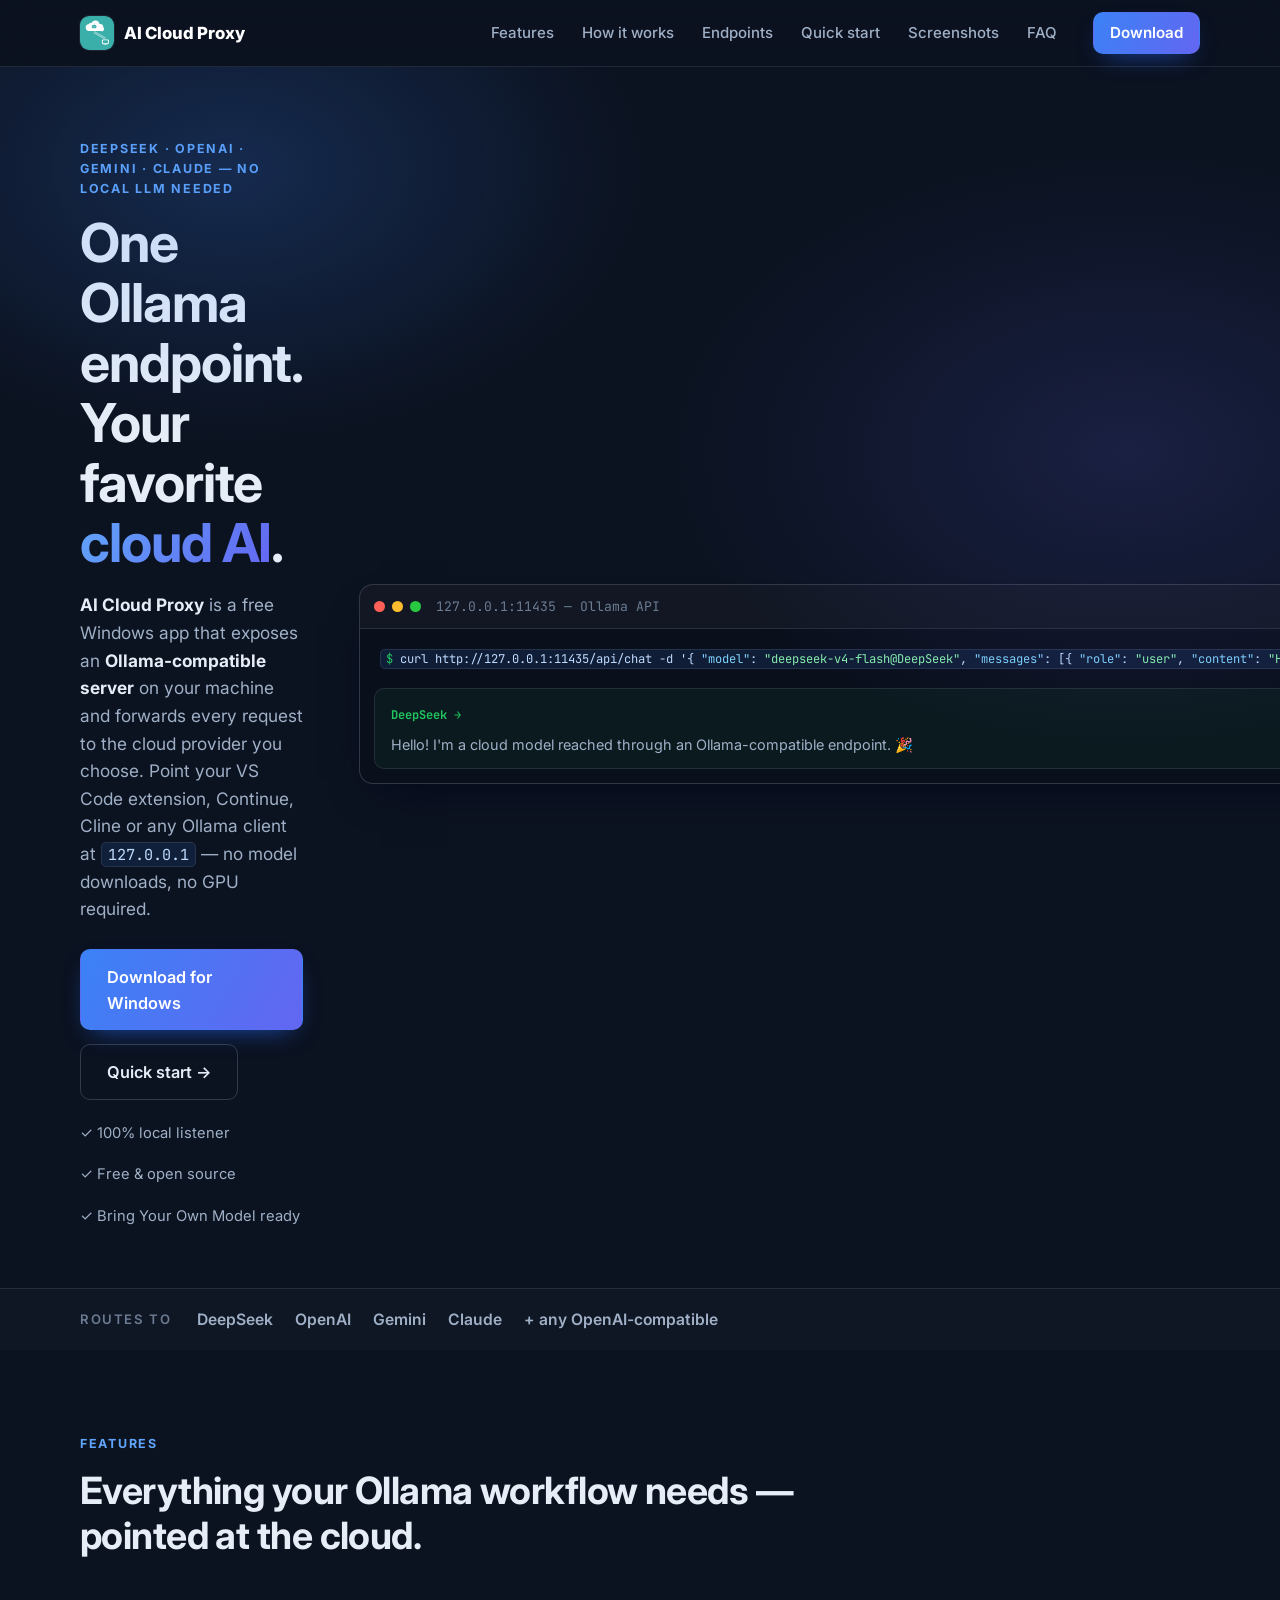
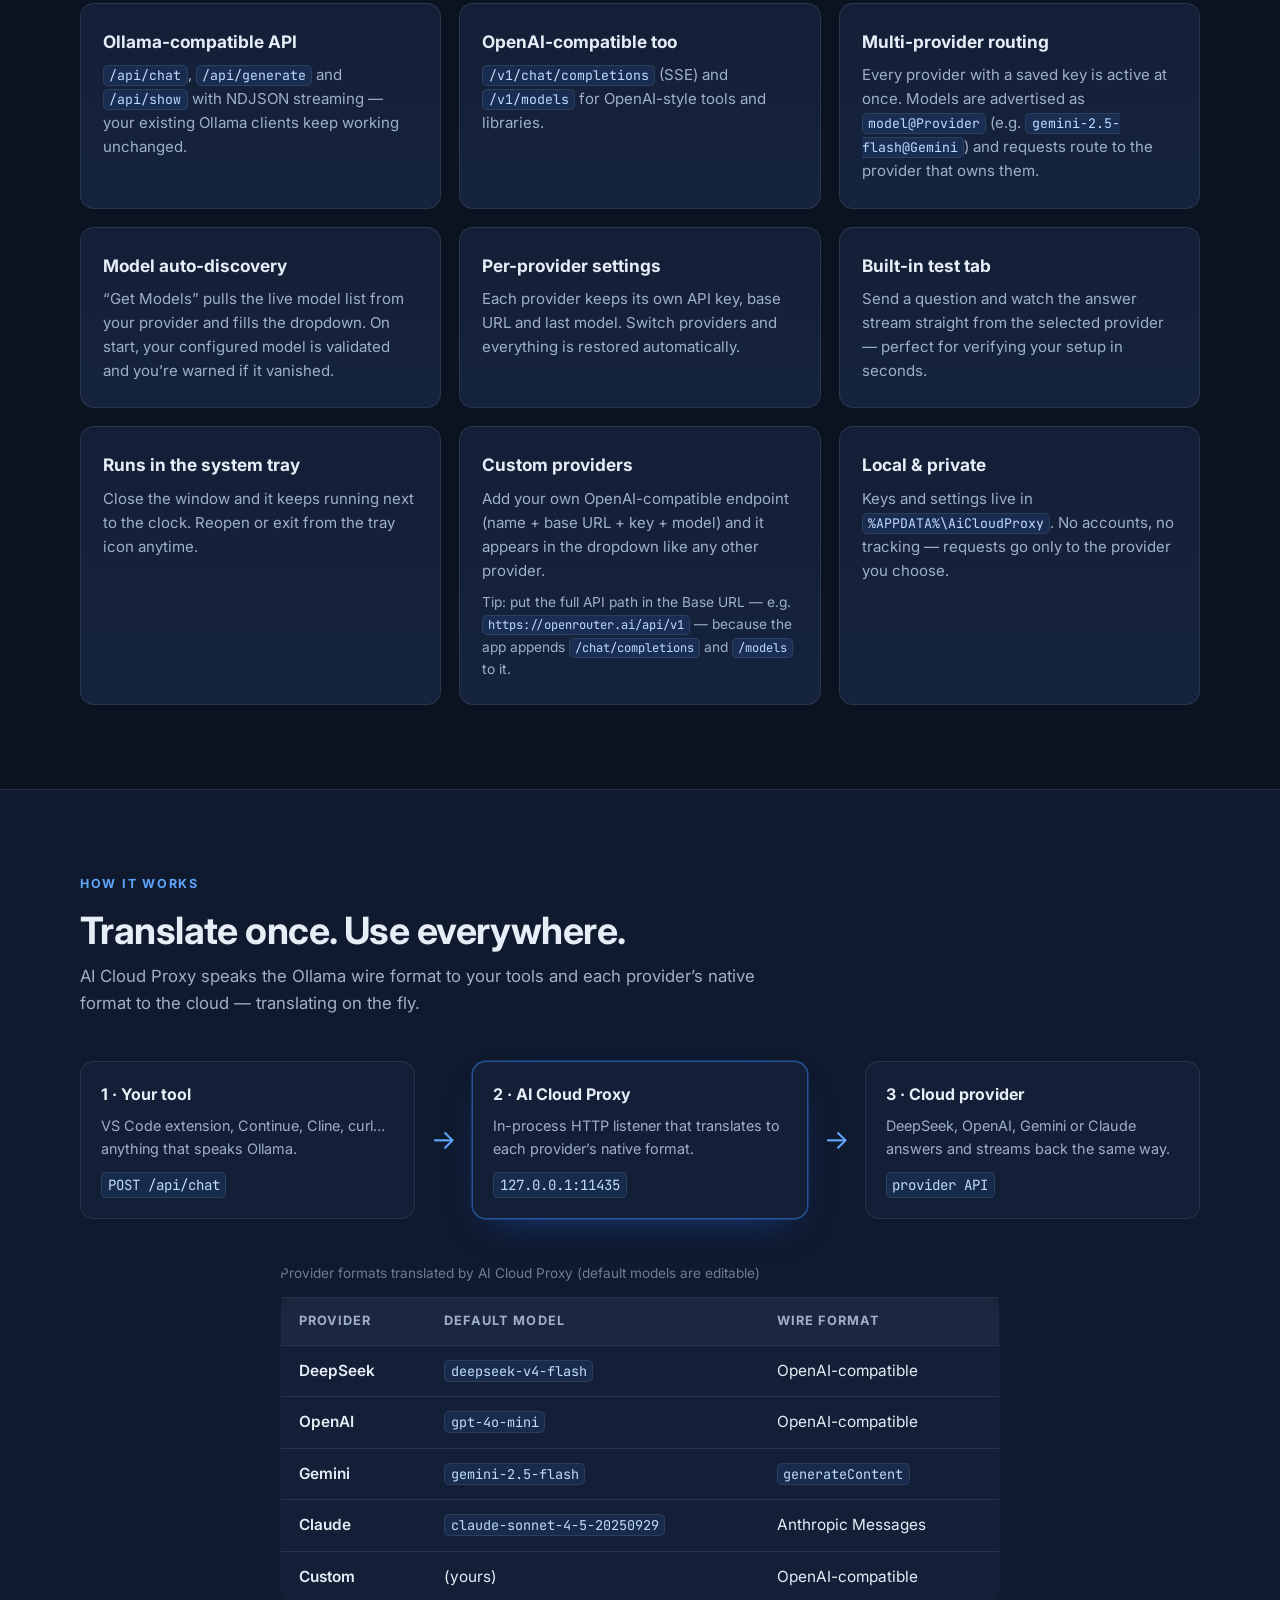
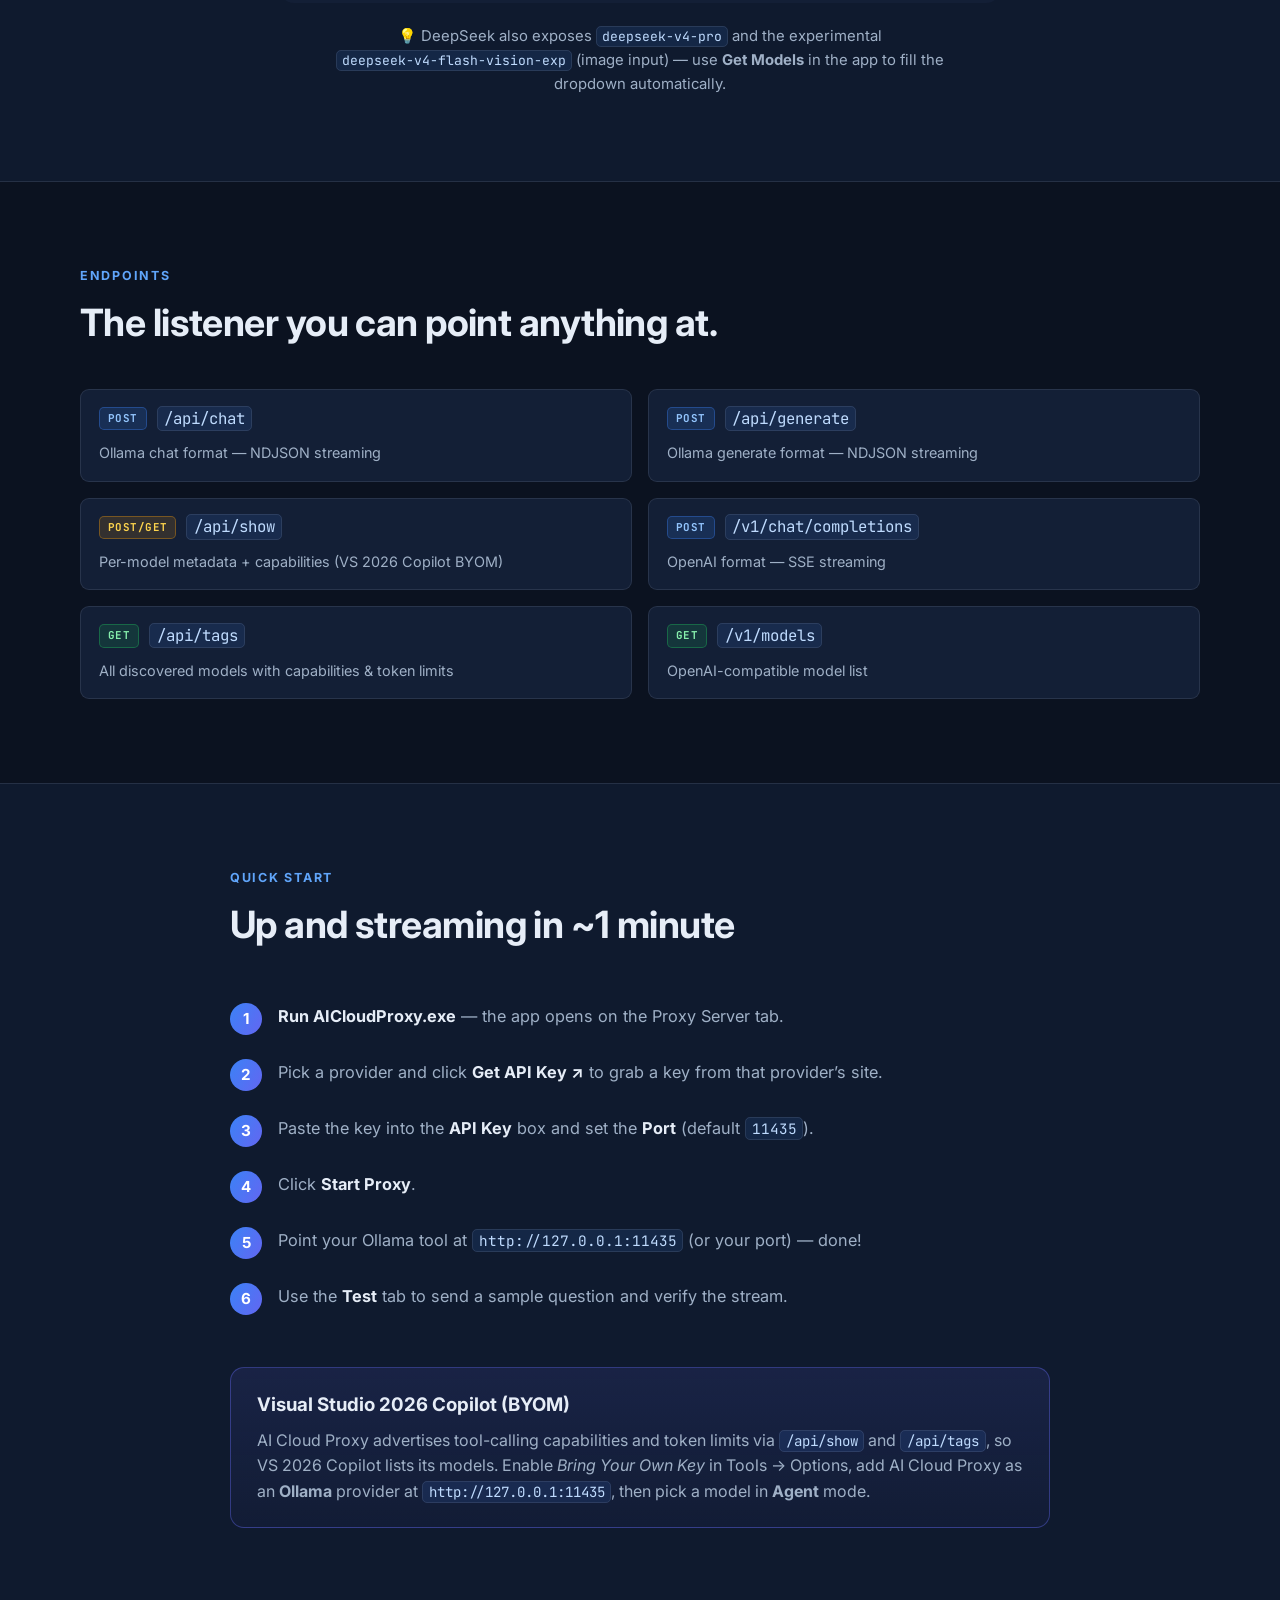
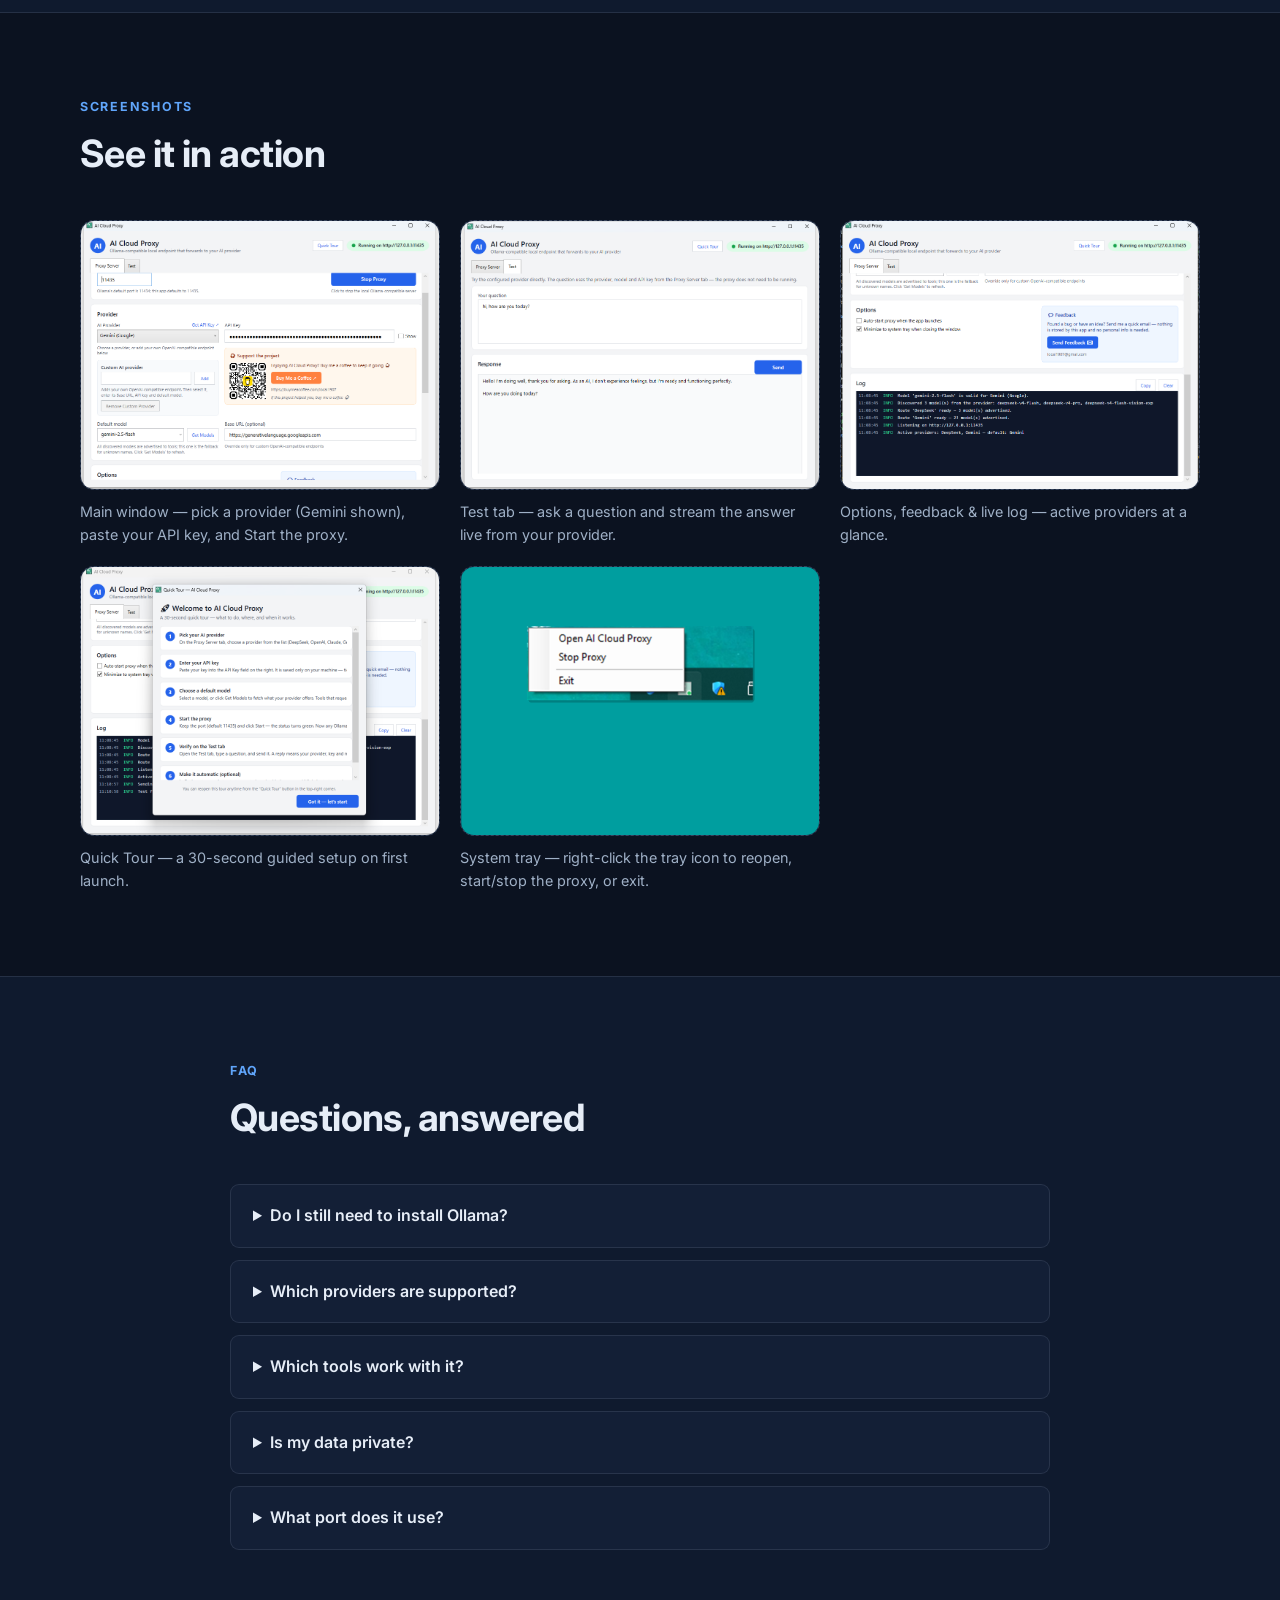
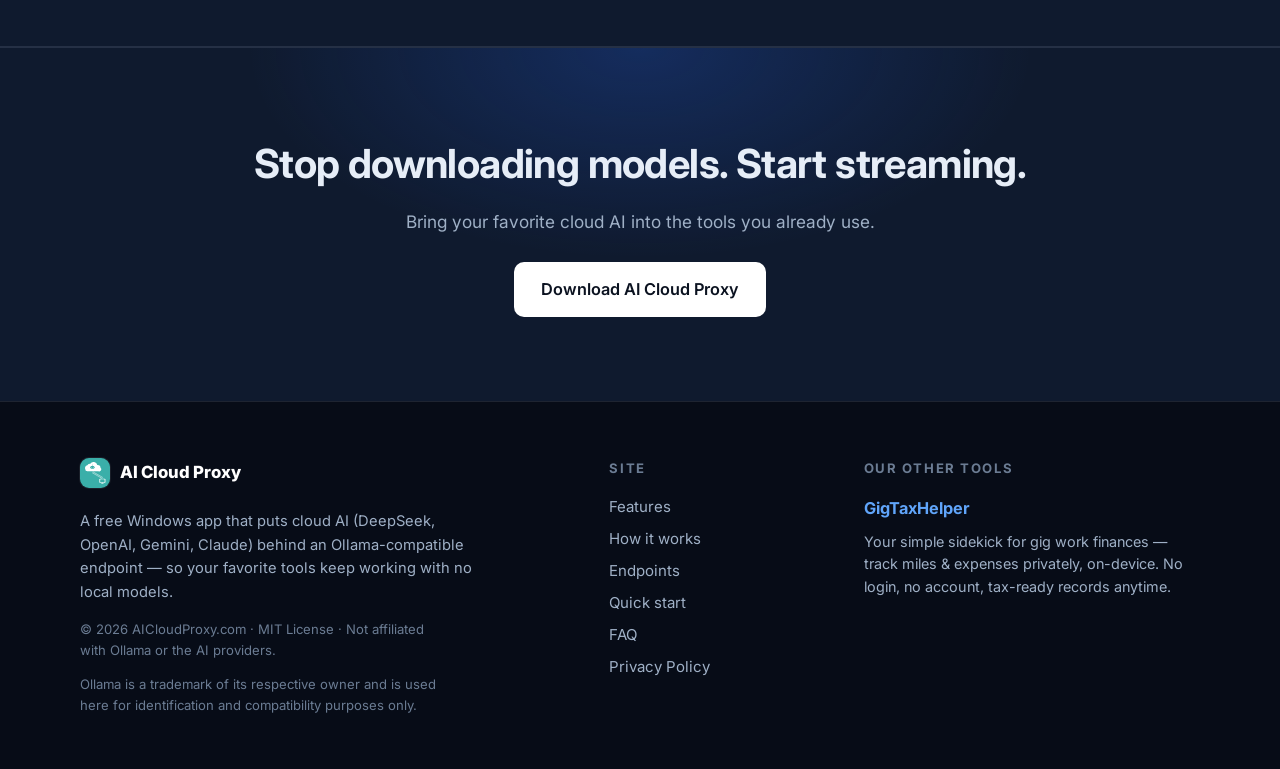
==== web/index.html @ 7355ddbb "AI Cloud Proxy v1.0.0 WPF app exposing an Ollama/OpenAI-compatible listener that proxies to cloud AI" ====
<!DOCTYPE html>
<html lang="en">
<head>
  <meta charset="UTF-8">
  <meta name="viewport" content="width=device-width, initial-scale=1.0">

  <!-- Primary SEO -->
  <title>AI Cloud Proxy — Use DeepSeek, OpenAI, Gemini &amp; Claude Through Any Ollama Tool</title>
  <meta name="description" content="AI Cloud Proxy is a free Windows app that exposes an Ollama-compatible endpoint on your machine and forwards every request to DeepSeek, OpenAI, Gemini or Claude — no local model downloads. Point your VS Code extension, Continue or Cline at 127.0.0.1 and chat with your chosen cloud AI.">
  <meta name="keywords" content="AI Cloud Proxy, Ollama proxy, Ollama compatible server, DeepSeek, OpenAI, Gemini, Claude, Bring Your Own Model, BYOM, VS Code Copilot, no local LLM, Windows desktop app">
  <meta name="robots" content="index, follow, max-image-preview:large">
  <link rel="canonical" href="https://aicloudproxy.com/">

  <!-- Open Graph -->
  <meta property="og:type" content="website">
  <meta property="og:site_name" content="AI Cloud Proxy">
  <meta property="og:title" content="AI Cloud Proxy — One Ollama endpoint, your favorite cloud AI">
  <meta property="og:description" content="Run DeepSeek, OpenAI, Gemini or Claude through any tool that speaks Ollama. Free Windows desktop app, local and private by design.">
  <meta property="og:url" content="https://aicloudproxy.com/">
  <meta property="og:image" content="https://aicloudproxy.com/assets/og-image.png">

  <!-- Twitter -->
  <meta name="twitter:card" content="summary_large_image">
  <meta name="twitter:title" content="AI Cloud Proxy — Use DeepSeek, OpenAI, Gemini & Claude Through Any Ollama Tool">
  <meta name="twitter:description" content="A free Windows app that exposes an Ollama-compatible endpoint and forwards requests to your chosen cloud AI provider.">
  <meta name="twitter:image" content="https://aicloudproxy.com/assets/og-image.png">

  <meta name="theme-color" content="#0b1220">
  <link rel="icon" type="image/svg+xml" href="assets/logo.svg">

  <!-- Structured data: software application -->
  <script type="application/ld+json">
  {
    "@context": "https://schema.org",
    "@type": "SoftwareApplication",
    "name": "AI Cloud Proxy",
    "operatingSystem": "Windows 10 / 11",
    "applicationCategory": "DeveloperApplication",
    "description": "A Windows desktop app that exposes an Ollama-compatible HTTP endpoint and forwards every request to a cloud AI provider such as DeepSeek, OpenAI, Gemini or Claude.",
    "offers": { "@type": "Offer", "price": "0", "priceCurrency": "USD" },
    "featureList": [
      "Ollama-compatible endpoint (POST /api/chat, /api/generate, /api/show)",
      "OpenAI-compatible endpoint (POST /v1/chat/completions, GET /v1/models)",
      "Multi-provider routing with qualified model@Provider names",
      "Per-provider API keys, base URLs and models",
      "Model auto-discovery"
    ]
  }
  </script>

  <!-- Fonts -->
  <link rel="preconnect" href="https://fonts.googleapis.com">
  <link rel="preconnect" href="https://fonts.gstatic.com" crossorigin>
  <link href="https://fonts.googleapis.com/css2?family=Inter:wght@400;500;600;700;800&family=JetBrains+Mono:wght@400;500&display=swap" rel="stylesheet">

  <link rel="stylesheet" href="assets/styles.css">
</head>
<body>
  <a class="skip-link" href="#main">Skip to content</a>

  <!-- ======================= NAV ======================= -->
  <header class="site-header" id="top">
    <div class="container nav-wrap">
      <a class="brand" href="#top" aria-label="AI Cloud Proxy home">
        <img class="brand-mark" src="assets/logo.svg" alt="" width="34" height="34">
        <span class="brand-name">AI&nbsp;Cloud&nbsp;Proxy</span>
      </a>

      <nav class="site-nav" aria-label="Primary">
        <a href="#features">Features</a>
        <a href="#how-it-works">How it works</a>
        <a href="#endpoints">Endpoints</a>
        <a href="#quick-start">Quick start</a>
        <a href="#screenshots">Screenshots</a>
        <a href="#faq">FAQ</a>
      </nav>

      <div class="nav-actions">
        <!-- TODO: point this at your real download / release URL, e.g.
             https://github.com/<you>/AI_Cloud_Proxy/releases/latest -->
        <a class="btn btn-primary" href="#download">Download</a>
        <button class="nav-toggle" id="navToggle" aria-label="Toggle menu" aria-expanded="false" aria-controls="mobileMenu">
          <span></span><span></span><span></span>
        </button>
      </div>
    </div>

    <!-- Mobile menu -->
    <nav id="mobileMenu" class="mobile-menu" aria-label="Mobile">
      <a href="#features">Features</a>
      <a href="#how-it-works">How it works</a>
      <a href="#endpoints">Endpoints</a>
      <a href="#quick-start">Quick start</a>
      <a href="#screenshots">Screenshots</a>
      <a href="#faq">FAQ</a>
      <!-- TODO: same download URL as above -->
      <a class="btn btn-primary" href="#download">Download</a>
    </nav>
  </header>

  <main id="main">
    <!-- ======================= HERO ======================= -->
    <section class="hero">
      <div class="container hero-grid">
        <div class="hero-copy">
          <p class="eyebrow reveal">DeepSeek · OpenAI · Gemini · Claude — no local LLM needed</p>
          <h1 class="reveal">One Ollama endpoint.<br>Your favorite <span class="grad">cloud AI</span>.</h1>
          <p class="lead reveal">
            <strong>AI Cloud Proxy</strong> is a free Windows app that exposes an
            <strong>Ollama-compatible server</strong> on your machine and forwards every request
            to the cloud provider you choose. Point your VS Code extension, Continue, Cline or
            any Ollama client at <code>127.0.0.1</code> — no model downloads, no GPU required.
          </p>
          <div class="hero-cta reveal">
            <!-- TODO: set the real download URL here too -->
            <a class="btn btn-primary btn-lg" href="#download">Download for Windows</a>
            <a class="btn btn-ghost btn-lg" href="#quick-start">Quick start →</a>
          </div>
          <ul class="hero-badges reveal" aria-label="Highlights">
            <li>✓ 100% local listener</li>
            <li>✓ Free &amp; open source</li>
            <li>✓ Bring Your Own Model ready</li>
          </ul>
        </div>

        <div class="hero-visual reveal">
          <div class="terminal" role="img" aria-label="Example of talking to AI Cloud Proxy through curl">
            <div class="terminal-bar">
              <span class="dot red"></span><span class="dot yellow"></span><span class="dot green"></span>
              <span class="terminal-title">127.0.0.1:11435 — Ollama API</span>
            </div>
            <pre class="terminal-body"><code><span class="c-prompt">$</span> curl http://127.0.0.1:11435/api/chat -d '{
  <span class="c-key">"model"</span>: <span class="c-str">"deepseek-v4-flash@DeepSeek"</span>,
  <span class="c-key">"messages"</span>: [{ <span class="c-key">"role"</span>: <span class="c-str">"user"</span>,
                 <span class="c-key">"content"</span>: <span class="c-str">"Hello!"</span> }],
  <span class="c-key">"stream"</span>: <span class="c-bool">true</span>
}'</code></pre>
            <div class="terminal-answer">
              <span class="answer-label">DeepSeek →</span>
              <p>Hello! I'm a cloud model reached through an Ollama-compatible endpoint. 🎉</p>
            </div>
          </div>
        </div>
      </div>

      <!-- Providers strip -->
      <div class="providers-strip" aria-label="Supported providers">
        <div class="container">
          <span class="providers-label">Routes to</span>
          <ul>
            <li>DeepSeek</li>
            <li>OpenAI</li>
            <li>Gemini</li>
            <li>Claude</li>
            <li>+ any OpenAI-compatible</li>
          </ul>
        </div>
      </div>
    </section>

    <!-- ======================= FEATURES ======================= -->
    <section class="section" id="features">
      <div class="container">
        <div class="section-head reveal">
          <p class="eyebrow">Features</p>
          <h2>Everything your Ollama workflow needs —<br class="hide-mobile"> pointed at the cloud.</h2>
        </div>

        <div class="feature-grid">
          <article class="card reveal">
            <h3>Ollama-compatible API</h3>
            <p><code>/api/chat</code>, <code>/api/generate</code> and <code>/api/show</code> with
            NDJSON streaming — your existing Ollama clients keep working unchanged.</p>
          </article>
          <article class="card reveal">
            <h3>OpenAI-compatible too</h3>
            <p><code>/v1/chat/completions</code> (SSE) and <code>/v1/models</code> for OpenAI-style
            tools and libraries.</p>
          </article>
          <article class="card reveal">
            <h3>Multi-provider routing</h3>
            <p>Every provider with a saved key is active at once. Models are advertised as
            <code>model@Provider</code> (e.g. <code>gemini-2.5-flash@Gemini</code>) and requests
            route to the provider that owns them.</p>
          </article>
          <article class="card reveal">
            <h3>Model auto-discovery</h3>
            <p>“Get Models” pulls the live model list from your provider and fills the dropdown.
            On start, your configured model is validated and you&rsquo;re warned if it vanished.</p>
          </article>
          <article class="card reveal">
            <h3>Per-provider settings</h3>
            <p>Each provider keeps its own API key, base URL and last model. Switch providers and
            everything is restored automatically.</p>
          </article>
          <article class="card reveal">
            <h3>Built-in test tab</h3>
            <p>Send a question and watch the answer stream straight from the selected provider —
            perfect for verifying your setup in seconds.</p>
          </article>
          <article class="card reveal">
            <h3>Runs in the system tray</h3>
            <p>Close the window and it keeps running next to the clock. Reopen or exit from the
            tray icon anytime.</p>
          </article>
          <article class="card reveal">
            <h3>Custom providers</h3>
            <p>Add your own OpenAI-compatible endpoint (name + base URL + key + model) and it
            appears in the dropdown like any other provider.</p>
            <p class="tip">Tip: put the full API path in the Base URL — e.g.
            <code>https://openrouter.ai/api/v1</code> — because the app appends
            <code>/chat/completions</code> and <code>/models</code> to it.</p>
          </article>
          <article class="card reveal">
            <h3>Local &amp; private</h3>
            <p>Keys and settings live in <code>%APPDATA%\AiCloudProxy</code>. No accounts, no
            tracking — requests go only to the provider you choose.</p>
          </article>
        </div>
      </div>
    </section>

    <!-- ======================= HOW IT WORKS ======================= -->
    <section class="section section-alt" id="how-it-works">
      <div class="container">
        <div class="section-head reveal">
          <p class="eyebrow">How it works</p>
          <h2>Translate once. Use everywhere.</h2>
          <p class="sub">AI Cloud Proxy speaks the Ollama wire format to your tools and each
          provider&rsquo;s native format to the cloud — translating on the fly.</p>
        </div>

        <div class="flow reveal" aria-label="Request flow diagram">
          <div class="flow-node">
            <h4>1 · Your tool</h4>
            <p>VS Code extension, Continue, Cline, curl… anything that speaks Ollama.</p>
            <code class="mini">POST /api/chat</code>
          </div>
          <div class="flow-arrow" aria-hidden="true">→</div>
          <div class="flow-node highlight">
            <h4>2 · AI Cloud Proxy</h4>
            <p>In-process HTTP listener that translates to each provider&rsquo;s native format.</p>
            <code class="mini">127.0.0.1:11435</code>
          </div>
          <div class="flow-arrow" aria-hidden="true">→</div>
          <div class="flow-node">
            <h4>3 · Cloud provider</h4>
            <p>DeepSeek, OpenAI, Gemini or Claude answers and streams back the same way.</p>
            <code class="mini">provider API</code>
          </div>
        </div>

        <div class="provider-table-wrap reveal">
          <table class="provider-table">
            <caption>Provider formats translated by AI Cloud Proxy (default models are editable)</caption>
            <thead>
              <tr><th>Provider</th><th>Default model</th><th>Wire format</th></tr>
            </thead>
            <tbody>
              <tr><td>DeepSeek</td><td><code>deepseek-v4-flash</code></td><td>OpenAI-compatible</td></tr>
              <tr><td>OpenAI</td><td><code>gpt-4o-mini</code></td><td>OpenAI-compatible</td></tr>
              <tr><td>Gemini</td><td><code>gemini-2.5-flash</code></td><td><code>generateContent</code></td></tr>
              <tr><td>Claude</td><td><code>claude-sonnet-4-5-20250929</code></td><td>Anthropic Messages</td></tr>
              <tr><td>Custom</td><td>(yours)</td><td>OpenAI-compatible</td></tr>
            </tbody>
          </table>
          <p class="note">
            💡 DeepSeek also exposes <code>deepseek-v4-pro</code> and the experimental
            <code>deepseek-v4-flash-vision-exp</code> (image input) — use <strong>Get Models</strong>
            in the app to fill the dropdown automatically.
          </p>
        </div>
      </div>
    </section>

    <!-- ======================= ENDPOINTS ======================= -->
    <section class="section" id="endpoints">
      <div class="container">
        <div class="section-head reveal">
          <p class="eyebrow">Endpoints</p>
          <h2>The listener you can point anything at.</h2>
        </div>
        <div class="endpoint-grid reveal">
          <div class="endpoint"><span class="method post">POST</span><code>/api/chat</code><p>Ollama chat format — NDJSON streaming</p></div>
          <div class="endpoint"><span class="method post">POST</span><code>/api/generate</code><p>Ollama generate format — NDJSON streaming</p></div>
          <div class="endpoint"><span class="method any">POST/GET</span><code>/api/show</code><p>Per-model metadata + capabilities (VS 2026 Copilot BYOM)</p></div>
          <div class="endpoint"><span class="method post">POST</span><code>/v1/chat/completions</code><p>OpenAI format — SSE streaming</p></div>
          <div class="endpoint"><span class="method get">GET</span><code>/api/tags</code><p>All discovered models with capabilities &amp; token limits</p></div>
          <div class="endpoint"><span class="method get">GET</span><code>/v1/models</code><p>OpenAI-compatible model list</p></div>
        </div>
      </div>
    </section>

    <!-- ======================= QUICK START ======================= -->
    <section class="section section-alt" id="quick-start">
      <div class="container narrow">
        <div class="section-head reveal">
          <p class="eyebrow">Quick start</p>
          <h2 id="download">Up and streaming in ~1 minute</h2>
        </div>
        <ol class="steps reveal">
          <li><span class="step-num">1</span><div><strong>Run AICloudProxy.exe</strong> — the app opens on the Proxy Server tab.</div></li>
          <li><span class="step-num">2</span><div>Pick a provider and click <strong>Get API Key ↗</strong> to grab a key from that provider&rsquo;s site.</div></li>
          <li><span class="step-num">3</span><div>Paste the key into the <strong>API Key</strong> box and set the <strong>Port</strong> (default <code>11435</code>).</div></li>
          <li><span class="step-num">4</span><div>Click <strong>Start Proxy</strong>.</div></li>
          <li><span class="step-num">5</span><div>Point your Ollama tool at <code>http://127.0.0.1:11435</code> (or your port) — done!</div></li>
          <li><span class="step-num">6</span><div>Use the <strong>Test</strong> tab to send a sample question and verify the stream.</div></li>
        </ol>

        <div class="callout reveal">
          <h3>Visual Studio 2026 Copilot (BYOM)</h3>
          <p>AI Cloud Proxy advertises tool-calling capabilities and token limits via
          <code>/api/show</code> and <code>/api/tags</code>, so VS 2026 Copilot lists its models.
          Enable <em>Bring Your Own Key</em> in Tools → Options, add AI Cloud Proxy as an
          <strong>Ollama</strong> provider at <code>http://127.0.0.1:11435</code>, then pick a model
          in <strong>Agent</strong> mode.</p>
        </div>
      </div>
    </section>

    <!-- ======================= SCREENSHOTS ======================= -->
    <section class="section" id="screenshots">
      <div class="container">
        <div class="section-head reveal">
          <p class="eyebrow">Screenshots</p>
          <h2>See it in action</h2>
        </div>
        <div class="shot-grid">
          <figure class="shot reveal">
            <div class="shot-frame">
              <img src="assets/screenshots/main-window.png"
                   alt="AI Cloud Proxy main window: provider selection, API key, port, Start/Stop and a green Running badge"
                   loading="lazy">
            </div>
            <figcaption>Main window — pick a provider (Gemini shown), paste your API key, and Start the proxy.</figcaption>
          </figure>

          <figure class="shot reveal">
            <div class="shot-frame">
              <img src="assets/screenshots/test-tab.png"
                   alt="AI Cloud Proxy Test tab streaming a live answer from the selected provider"
                   loading="lazy">
            </div>
            <figcaption>Test tab — ask a question and stream the answer live from your provider.</figcaption>
          </figure>

          <figure class="shot reveal">
            <div class="shot-frame">
              <img src="assets/screenshots/log-options.png"
                   alt="AI Cloud Proxy options, feedback panel and live log showing the active providers"
                   loading="lazy">
            </div>
            <figcaption>Options, feedback &amp; live log — active providers at a glance.</figcaption>
          </figure>

          <figure class="shot reveal">
            <div class="shot-frame">
              <img src="assets/screenshots/quick-tour.png"
                   alt="AI Cloud Proxy first-run Quick Tour dialog walking through the setup steps"
                   loading="lazy">
            </div>
            <figcaption>Quick Tour — a 30-second guided setup on first launch.</figcaption>
          </figure>

          <figure class="shot reveal">
            <div class="shot-frame">
              <img src="assets/screenshots/system-tray.png"
                   alt="AI Cloud Proxy system tray context menu — Open, Start/Stop Proxy, Exit"
                   loading="lazy" onerror="this.style.display='none'">
              <div class="shot-empty" aria-hidden="true">
                <svg viewBox="0 0 24 24" width="34" height="34" fill="none" stroke="currentColor" stroke-width="1.6"><rect x="3" y="5" width="18" height="14" rx="2"/><path d="M3 9h18M7 5l2-2h6l2 2"/><circle cx="12" cy="12" r="2.6"/></svg>
                <span>Screenshot coming soon</span>
              </div>
            </div>
            <figcaption>System tray — right-click the tray icon to reopen, start/stop the proxy, or exit.</figcaption>
          </figure>
        </div>
      </div>
    </section>

    <!-- ======================= FAQ ======================= -->
    <section class="section section-alt" id="faq">
      <div class="container narrow">
        <div class="section-head reveal">
          <p class="eyebrow">FAQ</p>
          <h2>Questions, answered</h2>
        </div>
        <div class="faq reveal">
          <details>
            <summary>Do I still need to install Ollama?</summary>
            <p>No. AI Cloud Proxy is a self-contained listener. If a tool expects an Ollama server,
            point it at AI Cloud Proxy instead — nothing else needs to be installed.</p>
          </details>
          <details>
            <summary>Which providers are supported?</summary>
            <p>DeepSeek, OpenAI, Gemini and Claude out of the box, plus any custom
            OpenAI-compatible endpoint you add. Multiple providers can be active at the same time.</p>
          </details>
          <details>
            <summary>Which tools work with it?</summary>
            <p>Anything that speaks the Ollama HTTP API: VS Code extensions, Continue, Cline,
            LangChain integrations, scripts and more. OpenAI-format tools work too.</p>
          </details>
          <details>
            <summary>Is my data private?</summary>
            <p>AI Cloud Proxy stores your keys and settings locally (no accounts, no telemetry).
            Chat requests go directly to the provider you selected — review that provider&rsquo;s
            privacy policy for how they handle your prompts.</p>
          </details>
          <details>
            <summary>What port does it use?</summary>
            <p>The default is <code>11435</code>, but you can change it to anything you like from
            the main window.</p>
          </details>
        </div>
      </div>
    </section>

    <!-- ======================= FINAL CTA ======================= -->
    <section class="cta">
      <div class="container">
        <h2 class="reveal">Stop downloading models. Start streaming.</h2>
        <p class="reveal">Bring your favorite cloud AI into the tools you already use.</p>
        <!-- TODO: set the real download URL -->
        <div class="reveal"><a class="btn btn-light btn-lg" href="#download">Download AI Cloud Proxy</a></div>
      </div>
    </section>
  </main>

  <!-- ======================= FOOTER ======================= -->
  <footer class="site-footer">
    <div class="container footer-grid">
      <div class="footer-brand">
        <a class="brand" href="#top" aria-label="AI Cloud Proxy home">
          <img class="brand-mark" src="assets/logo.svg" alt="" width="30" height="30">
          <span class="brand-name">AI&nbsp;Cloud&nbsp;Proxy</span>
        </a>
        <p>A free Windows app that puts cloud AI (DeepSeek, OpenAI, Gemini, Claude) behind an
        Ollama-compatible endpoint — so your favorite tools keep working with no local models.</p>
        <p class="fineprint">© 2026 AICloudProxy.com · MIT License · Not affiliated with Ollama or the AI providers.</p>
        <p class="fineprint">Ollama is a trademark of its respective owner and is used here for identification and compatibility purposes only.</p>
      </div>

      <nav class="footer-col" aria-label="Site">
        <h4>Site</h4>
        <a href="#features">Features</a>
        <a href="#how-it-works">How it works</a>
        <a href="#endpoints">Endpoints</a>
        <a href="#quick-start">Quick start</a>
        <a href="#faq">FAQ</a>
        <a href="privacy.html">Privacy Policy</a>
      </nav>

      <!-- Our Other Tools — cross-links our sister apps so both projects
           benefit from each other's search-engine authority (internal linking / SEO). -->
      <div class="footer-col footer-tools">
        <h4>Our Other Tools</h4>
        <a class="tool-link" href="https://www.gigtaxhelper.com/" target="_blank" rel="noopener">
          GigTaxHelper
        </a>
        <p>Your simple sidekick for gig work finances — track miles &amp; expenses privately,
        on-device. No login, no account, tax-ready records anytime.</p>
      </div>
    </div>
  </footer>

  <script src="assets/app.js" defer></script>
</body>
</html>
---- web/assets/styles.css ----
/* ============================================================
   AI Cloud Proxy — marketing site
   Dark theme · responsive · system-friendly
   ============================================================ */

:root {
  --bg: #0b1220;
  --bg-soft: #0f1a2e;
  --bg-card: #131f36;
  --bg-card-2: #16233d;
  --line: rgba(148, 163, 184, 0.16);
  --line-strong: rgba(148, 163, 184, 0.28);

  --text: #e6edf7;
  --text-muted: #9fb0c6;
  --text-dim: #6b7c93;

  --blue: #3b82f6;
  --blue-strong: #2563eb;
  --blue-soft: #60a5fa;
  --indigo: #6366f1;
  --green: #22c55e;
  --amber: #f59e0b;
  --red: #ef4444;

  --grad: linear-gradient(120deg, var(--blue-soft), var(--indigo));
  --grad-strong: linear-gradient(120deg, var(--blue), var(--indigo));

  --radius: 14px;
  --radius-sm: 9px;
  --shadow: 0 18px 44px -22px rgba(2, 6, 23, 0.9);
  --font: "Inter", "Segoe UI", system-ui, -apple-system, Arial, sans-serif;
  --mono: "JetBrains Mono", "Cascadia Code", Consolas, "Courier New", monospace;
}

* { box-sizing: border-box; }
html { scroll-behavior: smooth; -webkit-text-size-adjust: 100%; }
body {
  margin: 0;
  font-family: var(--font);
  color: var(--text);
  background: var(--bg);
  line-height: 1.6;
  -webkit-font-smoothing: antialiased;
}
body.nav-open { overflow: hidden; }

img { max-width: 100%; display: block; }
a { color: var(--blue-soft); text-decoration: none; }
a:hover { text-decoration: underline; }
code {
  font-family: var(--mono);
  font-size: 0.88em;
  background: rgba(59, 130, 246, 0.12);
  border: 1px solid var(--line);
  border-radius: 5px;
  padding: 0.08em 0.4em;
  color: #bfdbfe;
  white-space: nowrap;
}

.container { width: min(1120px, 92vw); margin: 0 auto; }
.container.narrow { width: min(820px, 92vw); }
.skip-link {
  position: absolute; left: -999px; top: 0;
  background: var(--blue-strong); color: #fff;
  padding: 10px 16px; border-radius: 0 0 8px 0; z-index: 200;
}
.skip-link:focus { left: 0; }

/* ---------- Buttons ---------- */
.btn {
  display: inline-flex; align-items: center; justify-content: center;
  gap: 8px; font-weight: 600; font-size: 0.95rem;
  padding: 0.62rem 1.15rem; border-radius: 10px;
  border: 1px solid transparent; cursor: pointer;
  text-decoration: none !important; transition: transform 0.15s, box-shadow 0.15s, background 0.15s;
}
.btn-lg { padding: 0.85rem 1.6rem; font-size: 1.02rem; }
.btn-primary { background: var(--grad-strong); color: #fff; box-shadow: 0 10px 26px -12px rgba(37, 99, 235, 0.8); }
.btn-primary:hover { transform: translateY(-1px); box-shadow: 0 14px 30px -12px rgba(37, 99, 235, 0.9); }
.btn-ghost { background: transparent; color: var(--text); border-color: var(--line-strong); }
.btn-ghost:hover { border-color: var(--blue); color: #fff; }
.btn-light { background: #fff; color: #0b1220; }
.btn-light:hover { transform: translateY(-1px); }

/* ---------- Header / nav ---------- */
.site-header {
  position: sticky; top: 0; z-index: 100;
  background: rgba(11, 18, 32, 0.82);
  backdrop-filter: blur(12px);
  -webkit-backdrop-filter: blur(12px);
  border-bottom: 1px solid var(--line);
}
.nav-wrap {
  display: flex; align-items: center; gap: 24px;
  padding: 12px 0;
}
.brand { display: inline-flex; align-items: center; gap: 10px; text-decoration: none !important; }
.brand-mark { border-radius: 9px; box-shadow: 0 0 0 1px rgba(255,255,255,0.08); }
.brand-name { font-weight: 800; letter-spacing: -0.01em; color: #fff; font-size: 1.05rem; }
.site-nav { display: flex; gap: 4px; margin-left: auto; }
.site-nav a {
  color: var(--text-muted); font-weight: 500; font-size: 0.94rem;
  padding: 8px 12px; border-radius: 8px; text-decoration: none;
}
.site-nav a:hover { color: #fff; background: rgba(148,163,184,0.1); }
.nav-actions { display: flex; align-items: center; gap: 12px; }
.nav-actions .btn { padding: 0.5rem 1rem; }

.nav-toggle {
  display: none; background: none; border: 1px solid var(--line-strong);
  border-radius: 8px; width: 42px; height: 38px; cursor: pointer;
  flex-direction: column; align-items: center; justify-content: center; gap: 5px;
}
.nav-toggle span { width: 18px; height: 2px; background: #fff; border-radius: 2px; transition: 0.2s; }
body.nav-open .nav-toggle span:nth-child(1) { transform: translateY(7px) rotate(45deg); }
body.nav-open .nav-toggle span:nth-child(2) { opacity: 0; }
body.nav-open .nav-toggle span:nth-child(3) { transform: translateY(-7px) rotate(-45deg); }

.mobile-menu {
  display: none; flex-direction: column; gap: 4px;
  padding: 10px 4vw 22px; border-top: 1px solid var(--line);
}
body.nav-open .mobile-menu { display: flex; }
.mobile-menu a { color: var(--text-muted); padding: 10px 4px; font-weight: 500; text-decoration: none; }
.mobile-menu .btn { margin-top: 8px; justify-content: center; }
.mobile-menu .btn-primary { color: #fff; }

/* ---------- Hero ---------- */
.hero { padding: 72px 0 0; position: relative; overflow: hidden; }
.hero::before {
  content: ""; position: absolute; inset: 0; pointer-events: none;
  background:
    radial-gradient(640px 420px at 18% 8%, rgba(59,130,246,0.22), transparent 65%),
    radial-gradient(700px 460px at 88% 30%, rgba(99,102,241,0.16), transparent 65%);
}
.hero-grid {
  display: grid; grid-template-columns: 1.05fr 0.95fr;
  gap: 56px; align-items: center; padding-bottom: 60px;
}
.eyebrow {
  text-transform: uppercase; letter-spacing: 0.14em; font-size: 0.78rem;
  font-weight: 700; color: var(--blue-soft); margin: 0 0 14px;
}
.hero h1 { font-size: clamp(2.1rem, 4.6vw, 3.35rem); line-height: 1.12; margin: 0 0 18px; letter-spacing: -0.02em; }
.grad { background: var(--grad); -webkit-background-clip: text; background-clip: text; color: transparent; }
.lead { color: var(--text-muted); font-size: 1.08rem; max-width: 56ch; margin: 0 0 26px; }
.lead strong { color: var(--text); }
.hero-cta { display: flex; gap: 14px; flex-wrap: wrap; margin-bottom: 22px; }
.hero-badges { list-style: none; display: flex; gap: 18px; flex-wrap: wrap; margin: 0; padding: 0; color: var(--text-muted); font-size: 0.92rem; }
.hero-badges li::marker { content: ""; }
.hero-badges { padding-left: 0; }

/* Terminal mock */
.terminal {
  background: #0a0f1c; border: 1px solid var(--line-strong); border-radius: var(--radius);
  box-shadow: var(--shadow); overflow: hidden;
}
.terminal-bar {
  display: flex; align-items: center; gap: 7px;
  padding: 11px 14px; background: rgba(255,255,255,0.03);
  border-bottom: 1px solid var(--line);
}
.dot { width: 11px; height: 11px; border-radius: 50%; }
.dot.red { background: #ff5f57; } .dot.yellow { background: #febc2e; } .dot.green { background: #28c840; }
.terminal-title { margin-left: 8px; color: var(--text-dim); font-size: 0.82rem; font-family: var(--mono); }
.terminal-body { margin: 0; padding: 18px 20px; font-family: var(--mono); font-size: 0.86rem; line-height: 1.7; overflow-x: auto; color: #cbd5e1; }
.c-prompt { color: var(--green); }
.c-key { color: #7dd3fc; } .c-str { color: #86efac; } .c-bool { color: #c4b5fd; }
.terminal-answer {
  margin: 0 14px 14px; padding: 12px 16px; border: 1px solid var(--line);
  border-radius: 10px; background: rgba(34,197,94,0.06);
}
.answer-label { font-size: 0.75rem; font-weight: 700; color: var(--green); font-family: var(--mono); }
.terminal-answer p { margin: 6px 0 0; color: var(--text-muted); font-size: 0.9rem; }

/* Providers strip */
.providers-strip { border-top: 1px solid var(--line); background: rgba(255,255,255,0.015); }
.providers-strip .container { display: flex; align-items: center; gap: 26px; flex-wrap: wrap; padding: 18px 0; }
.providers-label { color: var(--text-dim); font-size: 0.82rem; text-transform: uppercase; letter-spacing: 0.12em; font-weight: 600; }
.providers-strip ul { list-style: none; display: flex; gap: 22px; flex-wrap: wrap; margin: 0; padding: 0; }
.providers-strip li { font-weight: 600; color: var(--text-muted); font-size: 0.98rem; }

/* ---------- Sections ---------- */
.section { padding: 84px 0; }
.section-alt { background: var(--bg-soft); border-top: 1px solid var(--line); border-bottom: 1px solid var(--line); }
.section-head { margin-bottom: 44px; }
.section-head h2 { font-size: clamp(1.6rem, 3.4vw, 2.35rem); margin: 0 0 10px; letter-spacing: -0.015em; line-height: 1.2; }
.section-head .sub { color: var(--text-muted); font-size: 1.05rem; max-width: 64ch; margin: 0; }
.hide-mobile br { display: block; }

/* Feature cards */
.feature-grid { display: grid; grid-template-columns: repeat(3, 1fr); gap: 18px; }
.card {
  background: linear-gradient(180deg, var(--bg-card), var(--bg-card-2));
  border: 1px solid var(--line); border-radius: var(--radius);
  padding: 24px 22px;
}
.card h3 { margin: 0 0 8px; font-size: 1.08rem; }
.card p { margin: 0; color: var(--text-muted); font-size: 0.94rem; }
.card p + p { margin-top: 8px; }
.card .tip { font-size: 0.86rem; }
.card code { white-space: normal; }

/* Flow */
.flow { display: flex; align-items: stretch; gap: 12px; margin: 0 auto 44px; }
.flow-node {
  flex: 1; background: var(--bg-card); border: 1px solid var(--line);
  border-radius: var(--radius); padding: 20px;
}
.flow-node.highlight { border-color: rgba(59,130,246,0.55); box-shadow: 0 0 0 1px rgba(59,130,246,0.25), 0 16px 40px -22px rgba(37,99,235,0.6); }
.flow-node h4 { margin: 0 0 6px; font-size: 1rem; }
.flow-node p { margin: 0 0 12px; color: var(--text-muted); font-size: 0.9rem; }
.mini { display: inline-block; margin-top: auto; white-space: nowrap; }
.flow-arrow { align-self: center; color: var(--blue-soft); font-size: 1.7rem; padding: 0 4px; }

/* Provider table */
.provider-table-wrap { max-width: 720px; margin: 0 auto; }
.provider-table { width: 100%; border-collapse: collapse; font-size: 0.96rem; background: var(--bg-card); border: 1px solid var(--line); border-radius: var(--radius); overflow: hidden; }
.provider-table caption { text-align: left; color: var(--text-dim); font-size: 0.85rem; padding: 0 0 12px; }
.provider-table th, .provider-table td { text-align: left; padding: 13px 18px; border-bottom: 1px solid var(--line); }
.provider-table thead th { background: rgba(148,163,184,0.06); font-size: 0.8rem; text-transform: uppercase; letter-spacing: 0.08em; color: var(--text-muted); }
.provider-table tbody tr:last-child td { border-bottom: none; }
.provider-table td:first-child { font-weight: 600; }
.note { color: var(--text-muted); font-size: 0.93rem; margin: 22px auto 0; max-width: 640px; text-align: center; }

/* Endpoints */
.endpoint-grid { display: grid; grid-template-columns: repeat(2, 1fr); gap: 16px; }
.endpoint { background: var(--bg-card); border: 1px solid var(--line); border-radius: var(--radius-sm); padding: 16px 18px; }
.endpoint code { font-size: 0.98rem; margin-left: 10px; white-space: nowrap; }
.endpoint p { margin: 10px 0 0 0; color: var(--text-muted); font-size: 0.9rem; }
.method {
  display: inline-block; font-family: var(--mono); font-size: 0.68rem; font-weight: 700;
  letter-spacing: 0.04em; padding: 2px 8px; border-radius: 5px; vertical-align: 2px;
}
.method.post { background: rgba(59,130,246,0.16); color: #93c5fd; border: 1px solid rgba(59,130,246,0.35); }
.method.get { background: rgba(34,197,94,0.14); color: #86efac; border: 1px solid rgba(34,197,94,0.35); }
.method.any { background: rgba(245,158,11,0.14); color: #fcd34d; border: 1px solid rgba(245,158,11,0.35); }

/* Steps */
.steps { list-style: none; margin: 0; padding: 0; counter-reset: step; }
.steps li { display: flex; gap: 16px; align-items: flex-start; padding: 12px 0; }
.step-num {
  flex: 0 0 auto; width: 32px; height: 32px; border-radius: 50%;
  display: inline-flex; align-items: center; justify-content: center;
  background: var(--grad-strong); color: #fff; font-weight: 700; font-size: 0.95rem;
}
.steps li div { color: var(--text-muted); font-size: 1.02rem; }
.steps li strong { color: var(--text); }

.callout {
  margin-top: 40px; border: 1px solid rgba(99,102,241,0.4);
  background: linear-gradient(180deg, rgba(99,102,241,0.12), rgba(99,102,241,0.04));
  border-radius: var(--radius); padding: 22px 26px;
}
.callout h3 { margin: 0 0 8px; }
.callout p { margin: 0; color: var(--text-muted); }

/* Screenshots */
.shot-grid { display: grid; grid-template-columns: repeat(3, 1fr); gap: 20px; }
.shot { margin: 0; }
.shot-frame {
  position: relative; aspect-ratio: 4 / 3; border-radius: var(--radius);
  border: 1px dashed var(--line-strong); overflow: hidden;
  background:
    radial-gradient(220px 160px at 50% 30%, rgba(59,130,246,0.12), transparent 70%),
    var(--bg-card);
}
.shot-frame img { position: relative; z-index: 2; width: 100%; height: 100%; object-fit: cover; }
.shot-empty {
  position: absolute; inset: 0; display: flex; flex-direction: column;
  align-items: center; justify-content: center; gap: 12px;
  color: var(--text-dim); font-size: 0.9rem;
}
.shot figcaption { color: var(--text-muted); font-size: 0.9rem; margin-top: 10px; }

/* FAQ */
.faq details {
  background: var(--bg-card); border: 1px solid var(--line);
  border-radius: var(--radius-sm); padding: 4px 22px; margin-bottom: 12px;
}
.faq summary { cursor: pointer; font-weight: 600; padding: 14px 0; color: var(--text); }
.faq summary::-webkit-details-marker { display: none; }
.faq details[open] summary { color: var(--blue-soft); }
.faq details p { color: var(--text-muted); padding-bottom: 16px; margin: 0; }

/* CTA */
.cta {
  padding: 84px 0; text-align: center;
  background:
    radial-gradient(560px 300px at 50% 0%, rgba(37,99,235,0.25), transparent 70%),
    var(--bg-soft);
  border-top: 1px solid var(--line);
}
.cta h2 { font-size: clamp(1.7rem, 3.6vw, 2.5rem); margin: 0 0 12px; letter-spacing: -0.015em; }
.cta p { color: var(--text-muted); font-size: 1.08rem; margin: 0 0 26px; }

/* ---------- Footer ---------- */
.site-footer { background: #070c17; border-top: 1px solid var(--line); padding: 56px 0 40px; }
.footer-grid { display: grid; grid-template-columns: 1.6fr 0.7fr 1.1fr; gap: 40px; }
.footer-brand p { color: var(--text-muted); font-size: 0.92rem; max-width: 46ch; }
.fineprint { color: var(--text-dim) !important; font-size: 0.82rem !important; }
.footer-col { display: flex; flex-direction: column; gap: 8px; }
.footer-col h4 { margin: 0 0 8px; font-size: 0.82rem; text-transform: uppercase; letter-spacing: 0.12em; color: var(--text-dim); }
.footer-col a { color: var(--text-muted); font-size: 0.94rem; width: fit-content; }
.footer-col a:hover { color: #fff; }
.footer-tools .tool-link { font-weight: 700; color: var(--blue-soft); font-size: 1.02rem; }
.footer-tools p { color: var(--text-muted); font-size: 0.9rem; margin: 2px 0 0; line-height: 1.55; }

/* ---------- Reveal on scroll ---------- */
.reveal { opacity: 0; transform: translateY(16px); transition: opacity 0.6s ease, transform 0.6s ease; }
.reveal.visible { opacity: 1; transform: none; }
@media (prefers-reduced-motion: reduce) {
  .reveal { opacity: 1; transform: none; transition: none; }
  html { scroll-behavior: auto; }
}

/* ---------- Responsive ---------- */
@media (max-width: 920px) {
  .hero-grid { grid-template-columns: 1fr; gap: 40px; }
  .feature-grid, .shot-grid { grid-template-columns: repeat(2, 1fr); }
  .flow { flex-direction: column; }
  .flow-arrow { transform: rotate(90deg); align-self: center; }
  .footer-grid { grid-template-columns: 1fr 1fr; }
}

@media (max-width: 640px) {
  .site-nav { display: none; }
  .nav-toggle { display: flex; }
  .nav-actions .btn { display: none; }
  .feature-grid, .shot-grid { grid-template-columns: 1fr; }
  .endpoint-grid { grid-template-columns: 1fr; }
  .footer-grid { grid-template-columns: 1fr; gap: 28px; }
  .section { padding: 64px 0; }
  .hero { padding-top: 48px; }
}
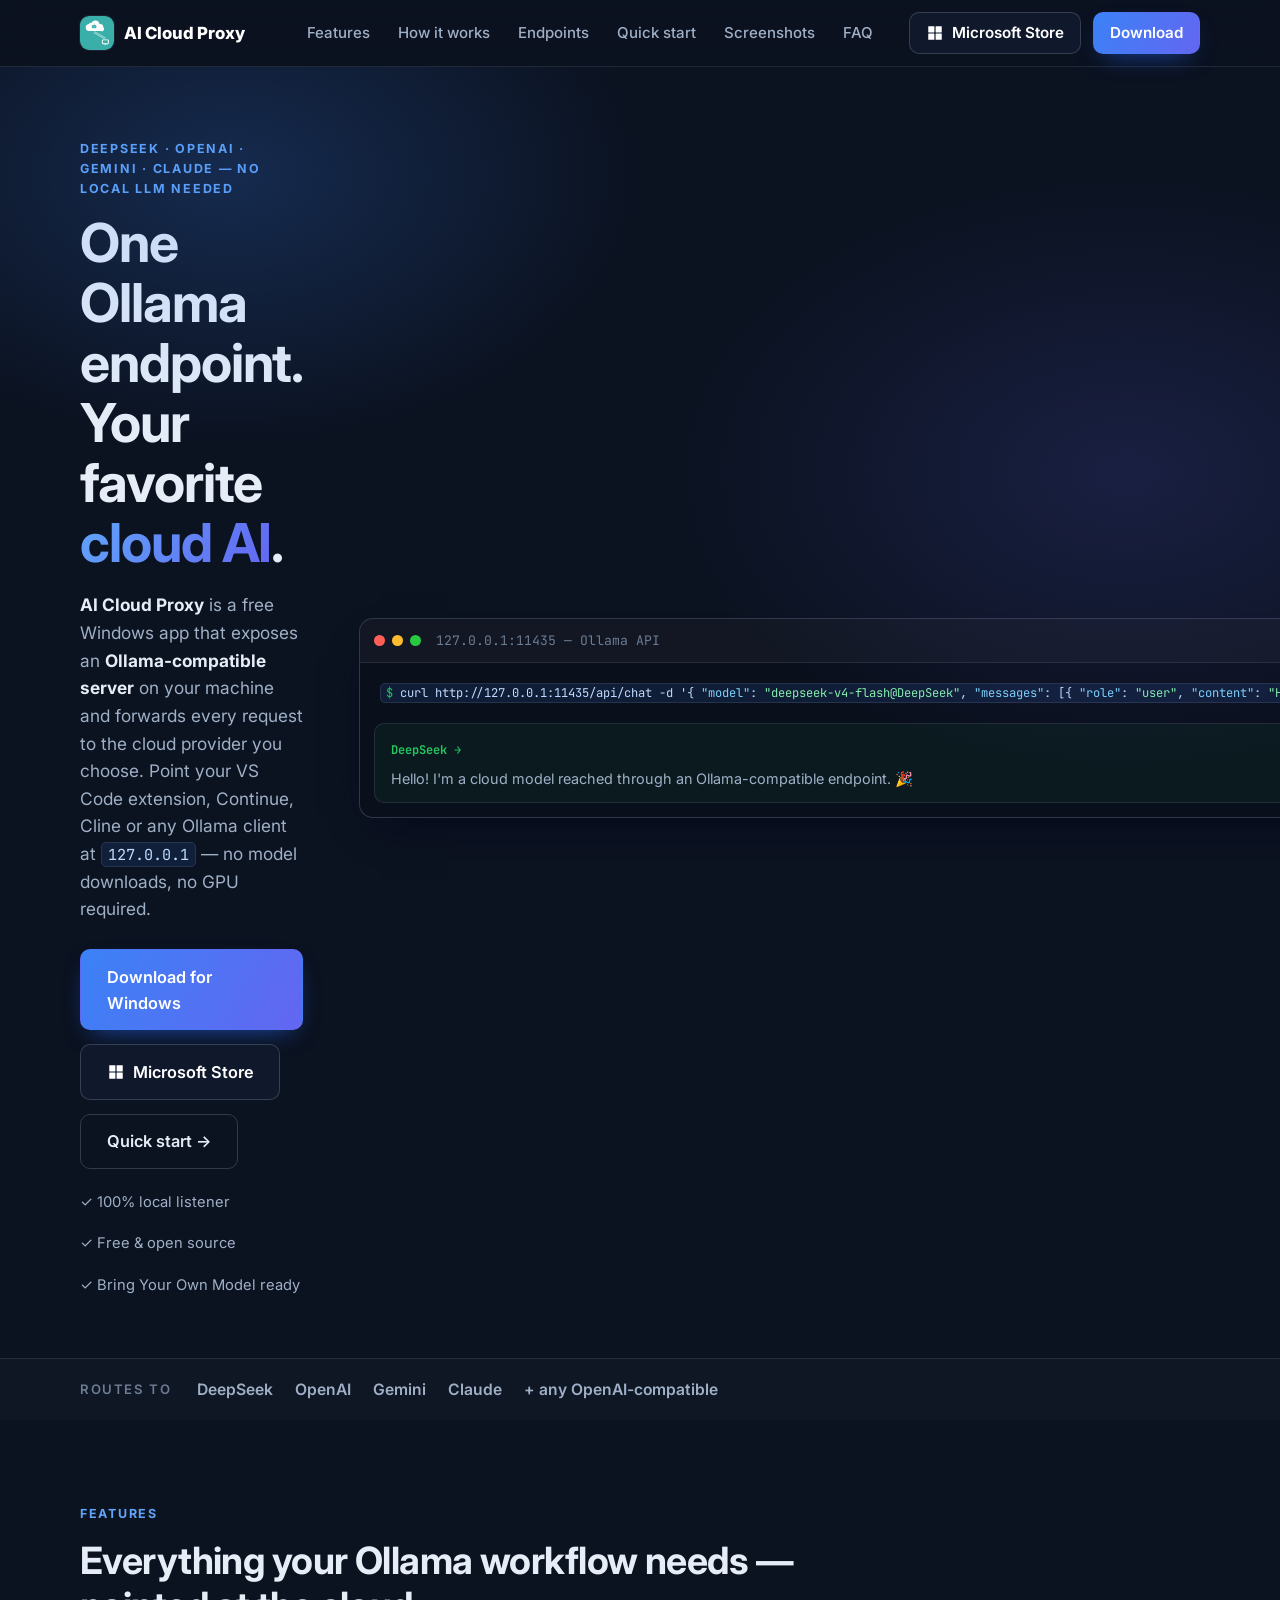
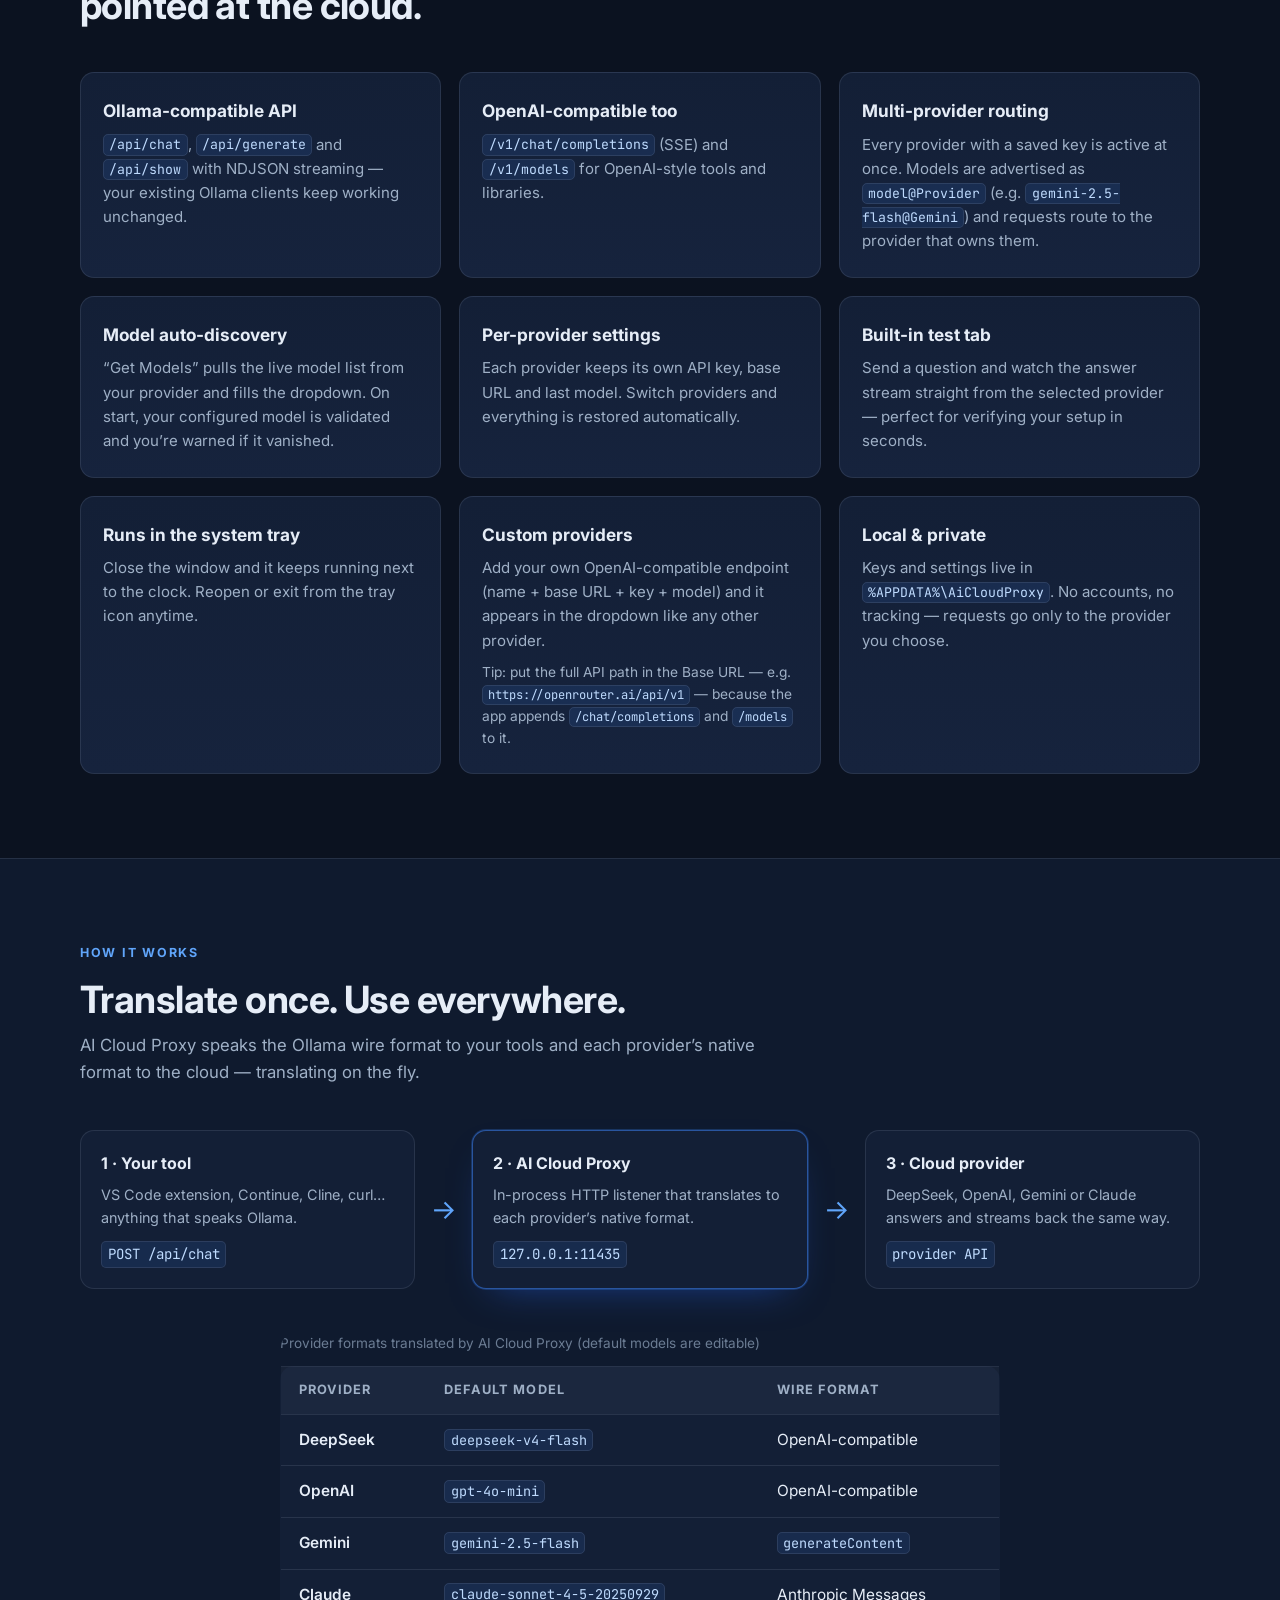
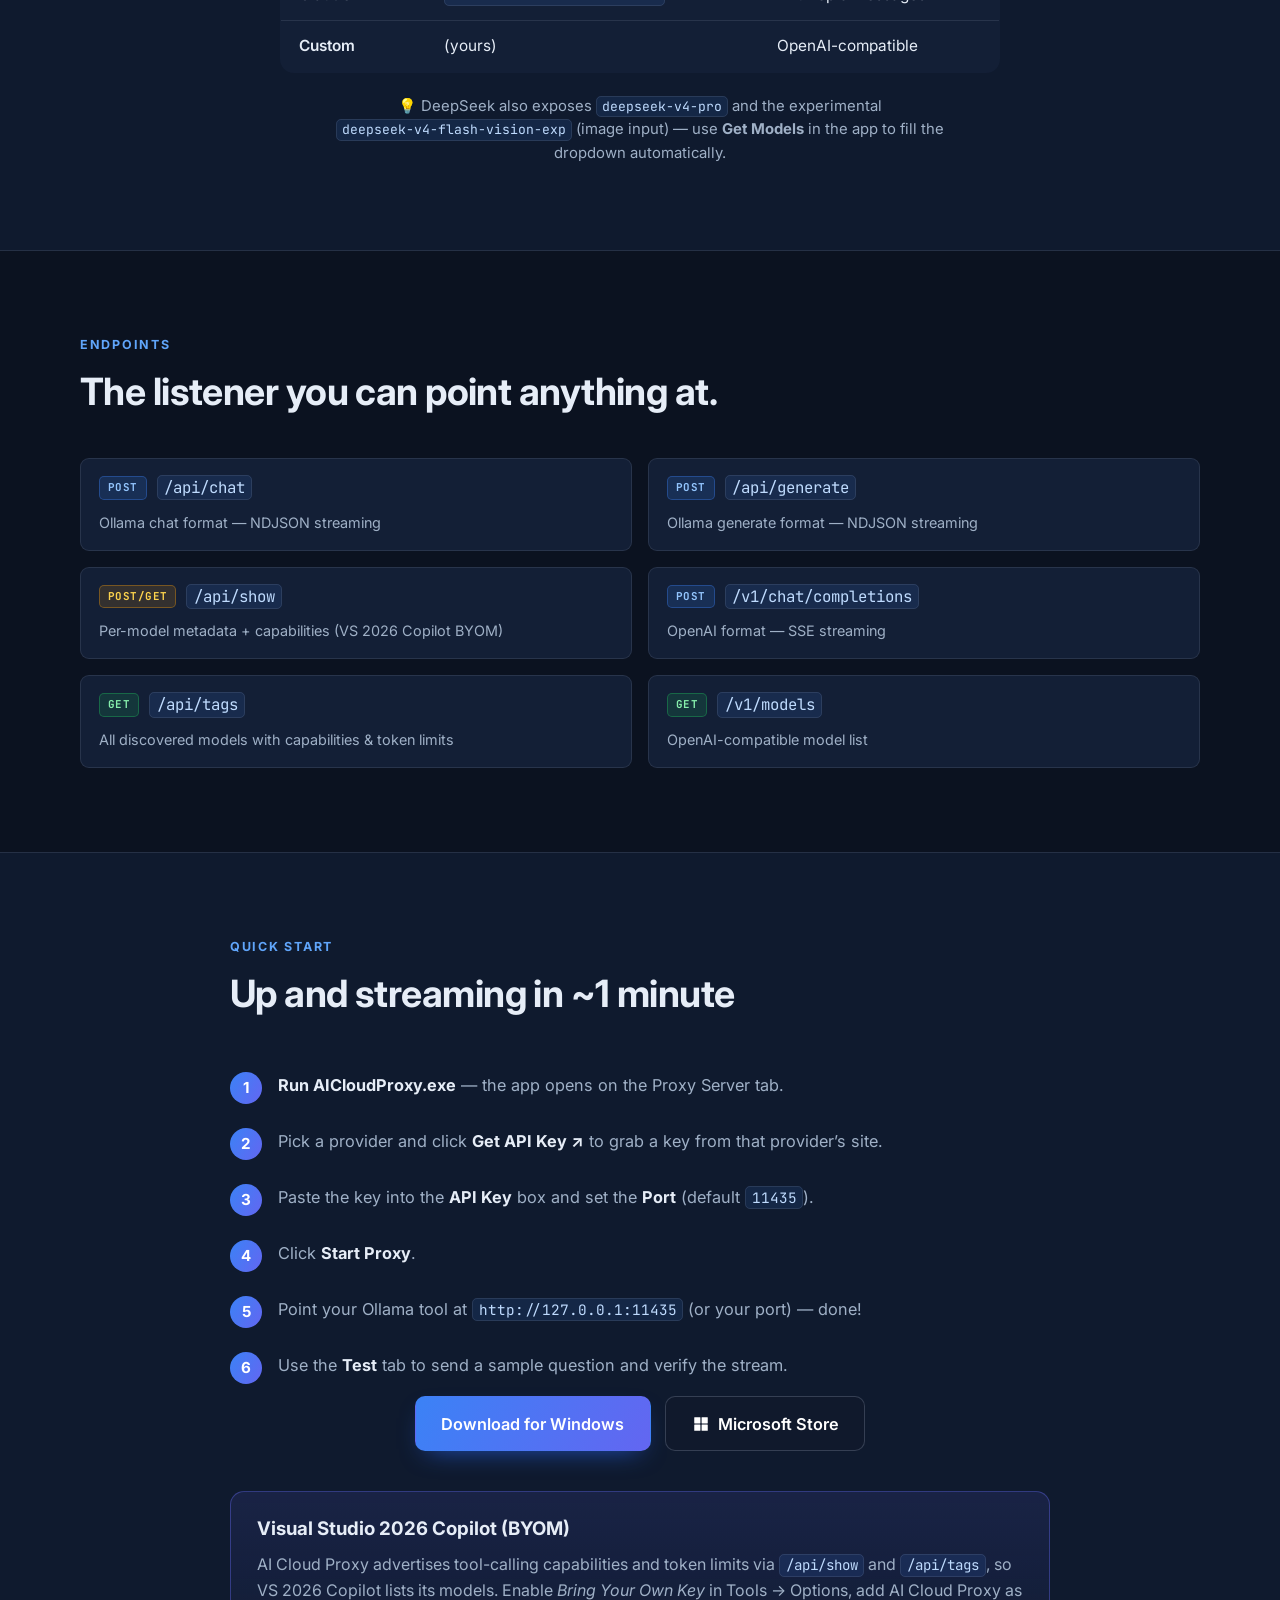
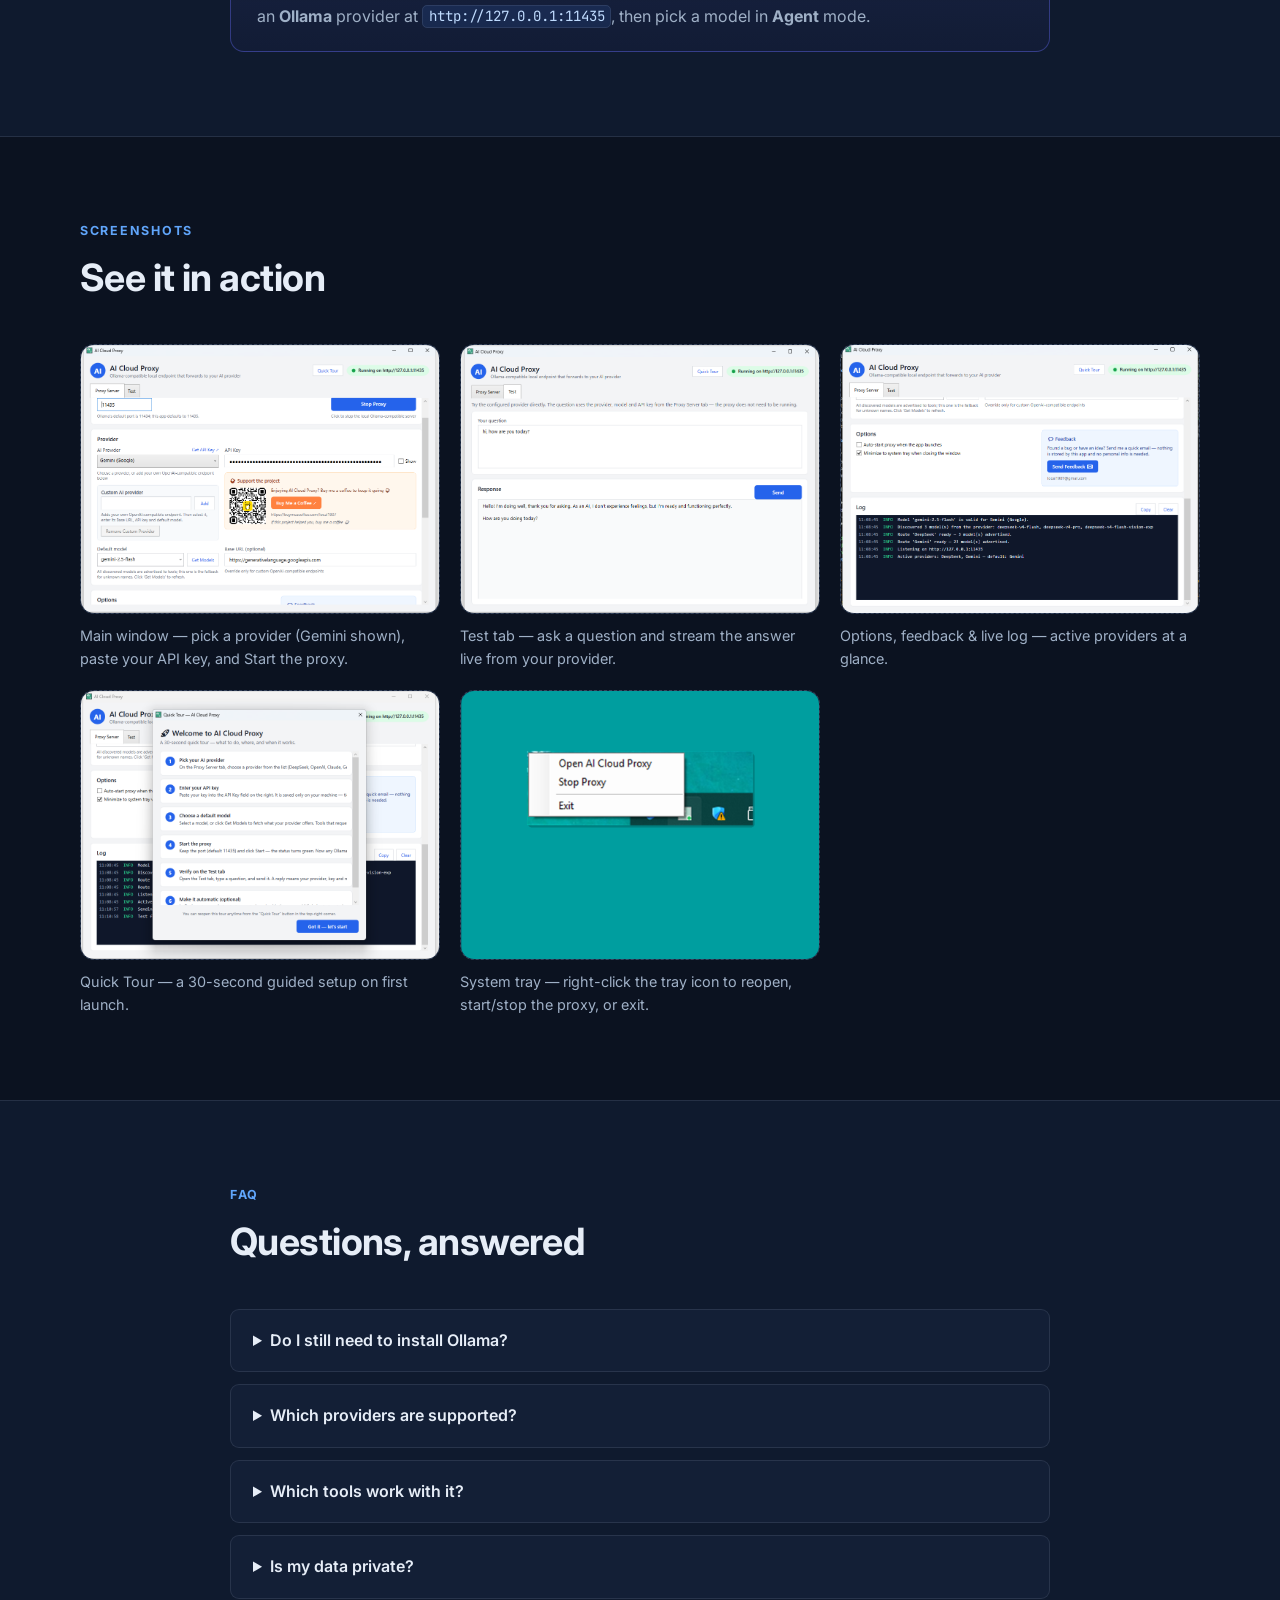
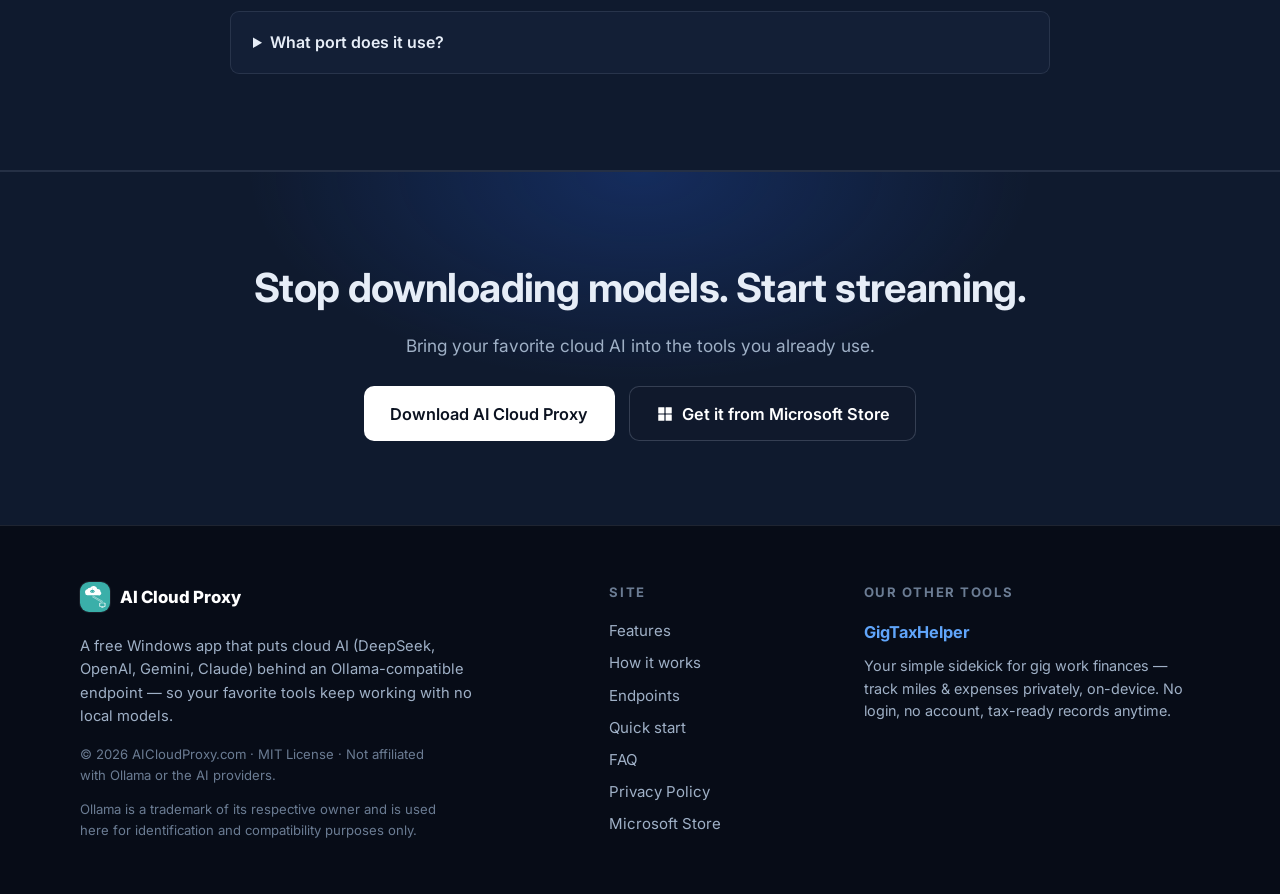
==== commit 41385c1c: "Add Microsoft Store link to website (header, hero, quick start, CTA, footers)" ====
--- a/web/index.html
+++ b/web/index.html
@@ -53,16 +53,400 @@
   <link rel="preconnect" href="https://fonts.gstatic.com" crossorigin>
   <link href="https://fonts.googleapis.com/css2?family=Inter:wght@400;500;600;700;800&family=JetBrains+Mono:wght@400;500&display=swap" rel="stylesheet">
 
-  <link rel="stylesheet" href="assets/styles.css">
+  <!-- ============================================================
+       SHARED STYLES — inlined on purpose.
+       The host serves this page even when  /assets/  is missing, so the
+       stylesheet and script live in the page itself: the layout can
+       never break again because of a failed asset upload.
+       Keep this block identical to the one in privacy.html.
+       ============================================================ -->
+  <style>
+/* ============================================================
+   AI Cloud Proxy — marketing site
+   Dark theme · responsive · system-friendly
+   ============================================================ */
+
+:root {
+  --bg: #0b1220;
+  --bg-soft: #0f1a2e;
+  --bg-card: #131f36;
+  --bg-card-2: #16233d;
+  --line: rgba(148, 163, 184, 0.16);
+  --line-strong: rgba(148, 163, 184, 0.28);
+
+  --text: #e6edf7;
+  --text-muted: #9fb0c6;
+  --text-dim: #6b7c93;
+
+  --blue: #3b82f6;
+  --blue-strong: #2563eb;
+  --blue-soft: #60a5fa;
+  --indigo: #6366f1;
+  --green: #22c55e;
+  --amber: #f59e0b;
+  --red: #ef4444;
+
+  --grad: linear-gradient(120deg, var(--blue-soft), var(--indigo));
+  --grad-strong: linear-gradient(120deg, var(--blue), var(--indigo));
+
+  --radius: 14px;
+  --radius-sm: 9px;
+  --shadow: 0 18px 44px -22px rgba(2, 6, 23, 0.9);
+  --font: "Inter", "Segoe UI", system-ui, -apple-system, Arial, sans-serif;
+  --mono: "JetBrains Mono", "Cascadia Code", Consolas, "Courier New", monospace;
+}
+
+* { box-sizing: border-box; }
+html { scroll-behavior: smooth; -webkit-text-size-adjust: 100%; }
+body {
+  margin: 0;
+  font-family: var(--font);
+  color: var(--text);
+  background: var(--bg);
+  line-height: 1.6;
+  -webkit-font-smoothing: antialiased;
+}
+body.nav-open { overflow: hidden; }
+
+img { max-width: 100%; display: block; }
+a { color: var(--blue-soft); text-decoration: none; }
+a:hover { text-decoration: underline; }
+code {
+  font-family: var(--mono);
+  font-size: 0.88em;
+  background: rgba(59, 130, 246, 0.12);
+  border: 1px solid var(--line);
+  border-radius: 5px;
+  padding: 0.08em 0.4em;
+  color: #bfdbfe;
+  white-space: nowrap;
+}
+
+.container { width: min(1120px, 92vw); margin: 0 auto; }
+.container.narrow { width: min(820px, 92vw); }
+.skip-link {
+  position: absolute; left: -999px; top: 0;
+  background: var(--blue-strong); color: #fff;
+  padding: 10px 16px; border-radius: 0 0 8px 0; z-index: 200;
+}
+.skip-link:focus { left: 0; }
+
+/* ---------- Inline SVG sprite ---------- */
+.svg-sprite { position: absolute; width: 0; height: 0; overflow: hidden; }
+
+/* ---------- Buttons ---------- */
+.btn {
+  display: inline-flex; align-items: center; justify-content: center;
+  gap: 8px; font-weight: 600; font-size: 0.95rem;
+  padding: 0.62rem 1.15rem; border-radius: 10px;
+  border: 1px solid transparent; cursor: pointer;
+  text-decoration: none !important; transition: transform 0.15s, box-shadow 0.15s, background 0.15s;
+}
+.btn-lg { padding: 0.85rem 1.6rem; font-size: 1.02rem; }
+.btn-primary { background: var(--grad-strong); color: #fff; box-shadow: 0 10px 26px -12px rgba(37, 99, 235, 0.8); }
+.btn-primary:hover { transform: translateY(-1px); box-shadow: 0 14px 30px -12px rgba(37, 99, 235, 0.9); }
+.btn-ghost { background: transparent; color: var(--text); border-color: var(--line-strong); }
+.btn-ghost:hover { border-color: var(--blue); color: #fff; }
+.btn-light { background: #fff; color: #0b1220; }
+.btn-light:hover { transform: translateY(-1px); }
+.btn-store { background: #10192c; color: #fff; border-color: var(--line-strong); }
+.btn-store:hover { border-color: var(--blue); color: #fff; transform: translateY(-1px); }
+.btn-store .store-icon { width: 18px; height: 18px; flex: none; }
+.btn-row { display: flex; gap: 14px; flex-wrap: wrap; justify-content: center; }
+
+/* ---------- Header / nav ---------- */
+.site-header {
+  position: sticky; top: 0; z-index: 100;
+  background: rgba(11, 18, 32, 0.82);
+  backdrop-filter: blur(12px);
+  -webkit-backdrop-filter: blur(12px);
+  border-bottom: 1px solid var(--line);
+}
+.nav-wrap {
+  display: flex; align-items: center; gap: 24px;
+  padding: 12px 0;
+}
+.brand { display: inline-flex; align-items: center; gap: 10px; text-decoration: none !important; }
+.brand-mark { border-radius: 9px; box-shadow: 0 0 0 1px rgba(255,255,255,0.08); }
+.brand-name { font-weight: 800; letter-spacing: -0.01em; color: #fff; font-size: 1.05rem; }
+.site-nav { display: flex; gap: 4px; margin-left: auto; }
+.site-nav a {
+  color: var(--text-muted); font-weight: 500; font-size: 0.94rem;
+  padding: 8px 12px; border-radius: 8px; text-decoration: none;
+}
+.site-nav a:hover { color: #fff; background: rgba(148,163,184,0.1); }
+.nav-actions { display: flex; align-items: center; gap: 12px; }
+.nav-actions .btn { padding: 0.5rem 1rem; }
+
+.nav-toggle {
+  display: none; background: none; border: 1px solid var(--line-strong);
+  border-radius: 8px; width: 42px; height: 38px; cursor: pointer;
+  flex-direction: column; align-items: center; justify-content: center; gap: 5px;
+}
+.nav-toggle span { width: 18px; height: 2px; background: #fff; border-radius: 2px; transition: 0.2s; }
+body.nav-open .nav-toggle span:nth-child(1) { transform: translateY(7px) rotate(45deg); }
+body.nav-open .nav-toggle span:nth-child(2) { opacity: 0; }
+body.nav-open .nav-toggle span:nth-child(3) { transform: translateY(-7px) rotate(-45deg); }
+
+.mobile-menu {
+  display: none; flex-direction: column; gap: 4px;
+  padding: 10px 4vw 22px; border-top: 1px solid var(--line);
+}
+body.nav-open .mobile-menu { display: flex; }
+.mobile-menu a { color: var(--text-muted); padding: 10px 4px; font-weight: 500; text-decoration: none; }
+.mobile-menu .btn { margin-top: 8px; justify-content: center; }
+.mobile-menu .btn-primary { color: #fff; }
+
+/* ---------- Hero ---------- */
+.hero { padding: 72px 0 0; position: relative; overflow: hidden; }
+.hero::before {
+  content: ""; position: absolute; inset: 0; pointer-events: none;
+  background:
+    radial-gradient(640px 420px at 18% 8%, rgba(59,130,246,0.22), transparent 65%),
+    radial-gradient(700px 460px at 88% 30%, rgba(99,102,241,0.16), transparent 65%);
+}
+.hero-grid {
+  display: grid; grid-template-columns: 1.05fr 0.95fr;
+  gap: 56px; align-items: center; padding-bottom: 60px;
+}
+.eyebrow {
+  text-transform: uppercase; letter-spacing: 0.14em; font-size: 0.78rem;
+  font-weight: 700; color: var(--blue-soft); margin: 0 0 14px;
+}
+.hero h1 { font-size: clamp(2.1rem, 4.6vw, 3.35rem); line-height: 1.12; margin: 0 0 18px; letter-spacing: -0.02em; }
+.grad { background: var(--grad); -webkit-background-clip: text; background-clip: text; color: transparent; }
+.lead { color: var(--text-muted); font-size: 1.08rem; max-width: 56ch; margin: 0 0 26px; }
+.lead strong { color: var(--text); }
+.hero-cta { display: flex; gap: 14px; flex-wrap: wrap; margin-bottom: 22px; }
+.hero-badges { list-style: none; display: flex; gap: 18px; flex-wrap: wrap; margin: 0; padding: 0; color: var(--text-muted); font-size: 0.92rem; }
+.hero-badges li::marker { content: ""; }
+.hero-badges { padding-left: 0; }
+
+/* Terminal mock */
+.terminal {
+  background: #0a0f1c; border: 1px solid var(--line-strong); border-radius: var(--radius);
+  box-shadow: var(--shadow); overflow: hidden;
+}
+.terminal-bar {
+  display: flex; align-items: center; gap: 7px;
+  padding: 11px 14px; background: rgba(255,255,255,0.03);
+  border-bottom: 1px solid var(--line);
+}
+.dot { width: 11px; height: 11px; border-radius: 50%; }
+.dot.red { background: #ff5f57; } .dot.yellow { background: #febc2e; } .dot.green { background: #28c840; }
+.terminal-title { margin-left: 8px; color: var(--text-dim); font-size: 0.82rem; font-family: var(--mono); }
+.terminal-body { margin: 0; padding: 18px 20px; font-family: var(--mono); font-size: 0.86rem; line-height: 1.7; overflow-x: auto; color: #cbd5e1; }
+.c-prompt { color: var(--green); }
+.c-key { color: #7dd3fc; } .c-str { color: #86efac; } .c-bool { color: #c4b5fd; }
+.terminal-answer {
+  margin: 0 14px 14px; padding: 12px 16px; border: 1px solid var(--line);
+  border-radius: 10px; background: rgba(34,197,94,0.06);
+}
+.answer-label { font-size: 0.75rem; font-weight: 700; color: var(--green); font-family: var(--mono); }
+.terminal-answer p { margin: 6px 0 0; color: var(--text-muted); font-size: 0.9rem; }
+
+/* Providers strip */
+.providers-strip { border-top: 1px solid var(--line); background: rgba(255,255,255,0.015); }
+.providers-strip .container { display: flex; align-items: center; gap: 26px; flex-wrap: wrap; padding: 18px 0; }
+.providers-label { color: var(--text-dim); font-size: 0.82rem; text-transform: uppercase; letter-spacing: 0.12em; font-weight: 600; }
+.providers-strip ul { list-style: none; display: flex; gap: 22px; flex-wrap: wrap; margin: 0; padding: 0; }
+.providers-strip li { font-weight: 600; color: var(--text-muted); font-size: 0.98rem; }
+
+/* ---------- Sections ---------- */
+.section { padding: 84px 0; }
+.section-alt { background: var(--bg-soft); border-top: 1px solid var(--line); border-bottom: 1px solid var(--line); }
+.section-head { margin-bottom: 44px; }
+.section-head h2 { font-size: clamp(1.6rem, 3.4vw, 2.35rem); margin: 0 0 10px; letter-spacing: -0.015em; line-height: 1.2; }
+.section-head .sub { color: var(--text-muted); font-size: 1.05rem; max-width: 64ch; margin: 0; }
+.hide-mobile br { display: block; }
+
+/* Feature cards */
+.feature-grid { display: grid; grid-template-columns: repeat(3, 1fr); gap: 18px; }
+.card {
+  background: linear-gradient(180deg, var(--bg-card), var(--bg-card-2));
+  border: 1px solid var(--line); border-radius: var(--radius);
+  padding: 24px 22px;
+}
+.card h3 { margin: 0 0 8px; font-size: 1.08rem; }
+.card p { margin: 0; color: var(--text-muted); font-size: 0.94rem; }
+.card p + p { margin-top: 8px; }
+.card .tip { font-size: 0.86rem; }
+.card code { white-space: normal; }
+
+/* Flow */
+.flow { display: flex; align-items: stretch; gap: 12px; margin: 0 auto 44px; }
+.flow-node {
+  flex: 1; background: var(--bg-card); border: 1px solid var(--line);
+  border-radius: var(--radius); padding: 20px;
+}
+.flow-node.highlight { border-color: rgba(59,130,246,0.55); box-shadow: 0 0 0 1px rgba(59,130,246,0.25), 0 16px 40px -22px rgba(37,99,235,0.6); }
+.flow-node h4 { margin: 0 0 6px; font-size: 1rem; }
+.flow-node p { margin: 0 0 12px; color: var(--text-muted); font-size: 0.9rem; }
+.mini { display: inline-block; margin-top: auto; white-space: nowrap; }
+.flow-arrow { align-self: center; color: var(--blue-soft); font-size: 1.7rem; padding: 0 4px; }
+
+/* Provider table */
+.provider-table-wrap { max-width: 720px; margin: 0 auto; }
+.provider-table { width: 100%; border-collapse: collapse; font-size: 0.96rem; background: var(--bg-card); border: 1px solid var(--line); border-radius: var(--radius); overflow: hidden; }
+.provider-table caption { text-align: left; color: var(--text-dim); font-size: 0.85rem; padding: 0 0 12px; }
+.provider-table th, .provider-table td { text-align: left; padding: 13px 18px; border-bottom: 1px solid var(--line); }
+.provider-table thead th { background: rgba(148,163,184,0.06); font-size: 0.8rem; text-transform: uppercase; letter-spacing: 0.08em; color: var(--text-muted); }
+.provider-table tbody tr:last-child td { border-bottom: none; }
+.provider-table td:first-child { font-weight: 600; }
+.note { color: var(--text-muted); font-size: 0.93rem; margin: 22px auto 0; max-width: 640px; text-align: center; }
+
+/* Endpoints */
+.endpoint-grid { display: grid; grid-template-columns: repeat(2, 1fr); gap: 16px; }
+.endpoint { background: var(--bg-card); border: 1px solid var(--line); border-radius: var(--radius-sm); padding: 16px 18px; }
+.endpoint code { font-size: 0.98rem; margin-left: 10px; white-space: nowrap; }
+.endpoint p { margin: 10px 0 0 0; color: var(--text-muted); font-size: 0.9rem; }
+.method {
+  display: inline-block; font-family: var(--mono); font-size: 0.68rem; font-weight: 700;
+  letter-spacing: 0.04em; padding: 2px 8px; border-radius: 5px; vertical-align: 2px;
+}
+.method.post { background: rgba(59,130,246,0.16); color: #93c5fd; border: 1px solid rgba(59,130,246,0.35); }
+.method.get { background: rgba(34,197,94,0.14); color: #86efac; border: 1px solid rgba(34,197,94,0.35); }
+.method.any { background: rgba(245,158,11,0.14); color: #fcd34d; border: 1px solid rgba(245,158,11,0.35); }
+
+/* Steps */
+.steps { list-style: none; margin: 0; padding: 0; counter-reset: step; }
+.steps li { display: flex; gap: 16px; align-items: flex-start; padding: 12px 0; }
+.step-num {
+  flex: 0 0 auto; width: 32px; height: 32px; border-radius: 50%;
+  display: inline-flex; align-items: center; justify-content: center;
+  background: var(--grad-strong); color: #fff; font-weight: 700; font-size: 0.95rem;
+}
+.steps li div { color: var(--text-muted); font-size: 1.02rem; }
+.steps li strong { color: var(--text); }
+
+.callout {
+  margin-top: 40px; border: 1px solid rgba(99,102,241,0.4);
+  background: linear-gradient(180deg, rgba(99,102,241,0.12), rgba(99,102,241,0.04));
+  border-radius: var(--radius); padding: 22px 26px;
+}
+.callout h3 { margin: 0 0 8px; }
+.callout p { margin: 0; color: var(--text-muted); }
+
+/* Screenshots */
+.shot-grid { display: grid; grid-template-columns: repeat(3, 1fr); gap: 20px; }
+.shot { margin: 0; }
+.shot-frame {
+  position: relative; aspect-ratio: 4 / 3; border-radius: var(--radius);
+  border: 1px dashed var(--line-strong); overflow: hidden;
+  background:
+    radial-gradient(220px 160px at 50% 30%, rgba(59,130,246,0.12), transparent 70%),
+    var(--bg-card);
+}
+.shot-frame img { position: relative; z-index: 2; width: 100%; height: 100%; object-fit: cover; }
+.shot-empty {
+  position: absolute; inset: 0; display: flex; flex-direction: column;
+  align-items: center; justify-content: center; gap: 12px;
+  color: var(--text-dim); font-size: 0.9rem;
+}
+.shot figcaption { color: var(--text-muted); font-size: 0.9rem; margin-top: 10px; }
+
+/* FAQ */
+.faq details {
+  background: var(--bg-card); border: 1px solid var(--line);
+  border-radius: var(--radius-sm); padding: 4px 22px; margin-bottom: 12px;
+}
+.faq summary { cursor: pointer; font-weight: 600; padding: 14px 0; color: var(--text); }
+.faq summary::-webkit-details-marker { display: none; }
+.faq details[open] summary { color: var(--blue-soft); }
+.faq details p { color: var(--text-muted); padding-bottom: 16px; margin: 0; }
+
+/* CTA */
+.cta {
+  padding: 84px 0; text-align: center;
+  background:
+    radial-gradient(560px 300px at 50% 0%, rgba(37,99,235,0.25), transparent 70%),
+    var(--bg-soft);
+  border-top: 1px solid var(--line);
+}
+.cta h2 { font-size: clamp(1.7rem, 3.6vw, 2.5rem); margin: 0 0 12px; letter-spacing: -0.015em; }
+.cta p { color: var(--text-muted); font-size: 1.08rem; margin: 0 0 26px; }
+
+/* ---------- Footer ---------- */
+.site-footer { background: #070c17; border-top: 1px solid var(--line); padding: 56px 0 40px; }
+.footer-grid { display: grid; grid-template-columns: 1.6fr 0.7fr 1.1fr; gap: 40px; }
+.footer-brand p { color: var(--text-muted); font-size: 0.92rem; max-width: 46ch; }
+.fineprint { color: var(--text-dim) !important; font-size: 0.82rem !important; }
+.footer-col { display: flex; flex-direction: column; gap: 8px; }
+.footer-col h4 { margin: 0 0 8px; font-size: 0.82rem; text-transform: uppercase; letter-spacing: 0.12em; color: var(--text-dim); }
+.footer-col a { color: var(--text-muted); font-size: 0.94rem; width: fit-content; }
+.footer-col a:hover { color: #fff; }
+.footer-tools .tool-link { font-weight: 700; color: var(--blue-soft); font-size: 1.02rem; }
+.footer-tools p { color: var(--text-muted); font-size: 0.9rem; margin: 2px 0 0; line-height: 1.55; }
+
+/* ---------- Reveal on scroll ---------- */
+.reveal { opacity: 0; transform: translateY(16px); transition: opacity 0.6s ease, transform 0.6s ease; }
+.reveal.visible { opacity: 1; transform: none; }
+@media (prefers-reduced-motion: reduce) {
+  .reveal { opacity: 1; transform: none; transition: none; }
+  html { scroll-behavior: auto; }
+}
+
+/* Safety net: never hide content when JS is off or unavailable. */
+@media (scripting: none) {
+  .reveal { opacity: 1; transform: none; }
+}
+
+/* ---------- Responsive ---------- */
+@media (max-width: 920px) {
+  .hero-grid { grid-template-columns: 1fr; gap: 40px; }
+  .feature-grid, .shot-grid { grid-template-columns: repeat(2, 1fr); }
+  .flow { flex-direction: column; }
+  .flow-arrow { transform: rotate(90deg); align-self: center; }
+  .footer-grid { grid-template-columns: 1fr 1fr; }
+}
+
+@media (max-width: 640px) {
+  .site-nav { display: none; }
+  .nav-toggle { display: flex; }
+  .nav-actions .btn { display: none; }
+  .feature-grid, .shot-grid { grid-template-columns: 1fr; }
+  .endpoint-grid { grid-template-columns: 1fr; }
+  .footer-grid { grid-template-columns: 1fr; gap: 28px; }
+  .section { padding: 64px 0; }
+  .hero { padding-top: 48px; }
+}
+  </style>
 </head>
 <body>
   <a class="skip-link" href="#main">Skip to content</a>
+
+  <!-- Brand mark sprite (inlined so the logo renders without /assets) -->
+  <svg class="svg-sprite" aria-hidden="true" focusable="false" xmlns="http://www.w3.org/2000/svg">
+    <symbol id="brand-logo" viewBox="0 0 512 512">
+      <rect width="512" height="512" rx="110" ry="110" fill="#3AAFA9"/>
+      <path d="M 175,100 A 65,65 0 0,1 295,120 A 45,45 0 0,1 350,165 A 35,35 0 0,1 315,225 L 125,225 A 35,35 0 0,1 90,190 A 45,45 0 0,1 125,125 A 60,60 0 0,1 175,100 Z" fill="#FFFFFF"/>
+      <g fill="#3AAFA9">
+        <circle cx="212" cy="120" r="7"/>
+        <rect x="210" y="125" width="4" height="12" rx="2"/>
+        <rect x="180" y="137" width="64" height="48" rx="14"/>
+        <rect x="175" y="153" width="74" height="16" rx="4"/>
+        <circle cx="197" cy="161" r="5.5" fill="#FFFFFF"/>
+        <circle cx="227" cy="161" r="5.5" fill="#FFFFFF"/>
+        <rect x="204" y="174" width="16" height="3" rx="1.5" fill="#FFFFFF"/>
+      </g>
+      <g stroke="#FFFFFF" stroke-width="8" stroke-linecap="round">
+        <line x1="225" y1="238" x2="385" y2="330"/>
+        <line x1="213" y1="254" x2="368" y2="343"/>
+      </g>
+      <g fill="#FFFFFF">
+        <rect x="330" y="352" width="104" height="72" rx="16"/>
+        <rect x="344" y="364" width="76" height="48" rx="8" fill="#3AAFA9"/>
+        <rect x="372" y="424" width="20" height="8" rx="2"/>
+        <path d="M 356,436 C 356,432 360,432 368,432 L 396,432 C 404,432 408,432 408,436 L 408,437 C 408,438 404,438 396,438 L 368,438 C 360,438 356,438 356,437 Z"/>
+      </g>
+    </symbol>
+  </svg>
 
   <!-- ======================= NAV ======================= -->
   <header class="site-header" id="top">
     <div class="container nav-wrap">
       <a class="brand" href="#top" aria-label="AI Cloud Proxy home">
-        <img class="brand-mark" src="assets/logo.svg" alt="" width="34" height="34">
+        <svg class="brand-mark" width="34" height="34" aria-hidden="true" focusable="false"><use href="#brand-logo"/></svg>
         <span class="brand-name">AI&nbsp;Cloud&nbsp;Proxy</span>
       </a>
 
@@ -76,9 +460,11 @@
       </nav>
 
       <div class="nav-actions">
-        <!-- TODO: point this at your real download / release URL, e.g.
-             https://github.com/<you>/AI_Cloud_Proxy/releases/latest -->
-        <a class="btn btn-primary" href="#download">Download</a>
+        <a class="btn btn-store" href="https://apps.microsoft.com/detail/9NBB09H4P1MK" target="_blank" rel="noopener">
+          <svg class="store-icon" viewBox="0 0 24 24" aria-hidden="true" focusable="false"><rect x="3" y="3" width="8.2" height="8.2" rx="0.4" fill="currentColor"/><rect x="12.8" y="3" width="8.2" height="8.2" rx="0.4" fill="currentColor"/><rect x="3" y="12.8" width="8.2" height="8.2" rx="0.4" fill="currentColor"/><rect x="12.8" y="12.8" width="8.2" height="8.2" rx="0.4" fill="currentColor"/></svg>
+          Microsoft Store
+        </a>
+        <a class="btn btn-primary" href="https://github.com/local1907/AiCloudProxy/releases/latest/download/AICloudProxy.exe">Download</a>
         <button class="nav-toggle" id="navToggle" aria-label="Toggle menu" aria-expanded="false" aria-controls="mobileMenu">
           <span></span><span></span><span></span>
         </button>
@@ -93,8 +479,11 @@
       <a href="#quick-start">Quick start</a>
       <a href="#screenshots">Screenshots</a>
       <a href="#faq">FAQ</a>
-      <!-- TODO: same download URL as above -->
-      <a class="btn btn-primary" href="#download">Download</a>
+      <a class="btn btn-primary" href="https://github.com/local1907/AiCloudProxy/releases/latest/download/AICloudProxy.exe">Download</a>
+      <a class="btn btn-store" href="https://apps.microsoft.com/detail/9NBB09H4P1MK" target="_blank" rel="noopener">
+        <svg class="store-icon" viewBox="0 0 24 24" aria-hidden="true" focusable="false"><rect x="3" y="3" width="8.2" height="8.2" rx="0.4" fill="currentColor"/><rect x="12.8" y="3" width="8.2" height="8.2" rx="0.4" fill="currentColor"/><rect x="3" y="12.8" width="8.2" height="8.2" rx="0.4" fill="currentColor"/><rect x="12.8" y="12.8" width="8.2" height="8.2" rx="0.4" fill="currentColor"/></svg>
+        Microsoft Store
+      </a>
     </nav>
   </header>
 
@@ -112,8 +501,11 @@
             any Ollama client at <code>127.0.0.1</code> — no model downloads, no GPU required.
           </p>
           <div class="hero-cta reveal">
-            <!-- TODO: set the real download URL here too -->
-            <a class="btn btn-primary btn-lg" href="#download">Download for Windows</a>
+            <a class="btn btn-primary btn-lg" href="https://github.com/local1907/AiCloudProxy/releases/latest/download/AICloudProxy.exe">Download for Windows</a>
+            <a class="btn btn-store btn-lg" href="https://apps.microsoft.com/detail/9NBB09H4P1MK" target="_blank" rel="noopener">
+              <svg class="store-icon" viewBox="0 0 24 24" aria-hidden="true" focusable="false"><rect x="3" y="3" width="8.2" height="8.2" rx="0.4" fill="currentColor"/><rect x="12.8" y="3" width="8.2" height="8.2" rx="0.4" fill="currentColor"/><rect x="3" y="12.8" width="8.2" height="8.2" rx="0.4" fill="currentColor"/><rect x="12.8" y="12.8" width="8.2" height="8.2" rx="0.4" fill="currentColor"/></svg>
+              Microsoft Store
+            </a>
             <a class="btn btn-ghost btn-lg" href="#quick-start">Quick start →</a>
           </div>
           <ul class="hero-badges reveal" aria-label="Highlights">
@@ -307,6 +699,14 @@
           <li><span class="step-num">6</span><div>Use the <strong>Test</strong> tab to send a sample question and verify the stream.</div></li>
         </ol>
 
+        <div class="btn-row reveal">
+          <a class="btn btn-primary btn-lg" href="https://github.com/local1907/AiCloudProxy/releases/latest/download/AICloudProxy.exe">Download for Windows</a>
+          <a class="btn btn-store btn-lg" href="https://apps.microsoft.com/detail/9NBB09H4P1MK" target="_blank" rel="noopener">
+            <svg class="store-icon" viewBox="0 0 24 24" aria-hidden="true" focusable="false"><rect x="3" y="3" width="8.2" height="8.2" rx="0.4" fill="currentColor"/><rect x="12.8" y="3" width="8.2" height="8.2" rx="0.4" fill="currentColor"/><rect x="3" y="12.8" width="8.2" height="8.2" rx="0.4" fill="currentColor"/><rect x="12.8" y="12.8" width="8.2" height="8.2" rx="0.4" fill="currentColor"/></svg>
+            Microsoft Store
+          </a>
+        </div>
+
         <div class="callout reveal">
           <h3>Visual Studio 2026 Copilot (BYOM)</h3>
           <p>AI Cloud Proxy advertises tool-calling capabilities and token limits via
@@ -330,7 +730,11 @@
             <div class="shot-frame">
               <img src="assets/screenshots/main-window.png"
                    alt="AI Cloud Proxy main window: provider selection, API key, port, Start/Stop and a green Running badge"
-                   loading="lazy">
+                   loading="lazy" onerror="this.style.display='none'">
+              <div class="shot-empty" aria-hidden="true">
+                <svg viewBox="0 0 24 24" width="34" height="34" fill="none" stroke="currentColor" stroke-width="1.6"><rect x="3" y="5" width="18" height="14" rx="2"/><path d="M3 9h18M7 5l2-2h6l2 2"/><circle cx="12" cy="12" r="2.6"/></svg>
+                <span>Screenshot coming soon</span>
+              </div>
             </div>
             <figcaption>Main window — pick a provider (Gemini shown), paste your API key, and Start the proxy.</figcaption>
           </figure>
@@ -339,7 +743,11 @@
             <div class="shot-frame">
               <img src="assets/screenshots/test-tab.png"
                    alt="AI Cloud Proxy Test tab streaming a live answer from the selected provider"
-                   loading="lazy">
+                   loading="lazy" onerror="this.style.display='none'">
+              <div class="shot-empty" aria-hidden="true">
+                <svg viewBox="0 0 24 24" width="34" height="34" fill="none" stroke="currentColor" stroke-width="1.6"><rect x="3" y="5" width="18" height="14" rx="2"/><path d="M3 9h18M7 5l2-2h6l2 2"/><circle cx="12" cy="12" r="2.6"/></svg>
+                <span>Screenshot coming soon</span>
+              </div>
             </div>
             <figcaption>Test tab — ask a question and stream the answer live from your provider.</figcaption>
           </figure>
@@ -348,7 +756,11 @@
             <div class="shot-frame">
               <img src="assets/screenshots/log-options.png"
                    alt="AI Cloud Proxy options, feedback panel and live log showing the active providers"
-                   loading="lazy">
+                   loading="lazy" onerror="this.style.display='none'">
+              <div class="shot-empty" aria-hidden="true">
+                <svg viewBox="0 0 24 24" width="34" height="34" fill="none" stroke="currentColor" stroke-width="1.6"><rect x="3" y="5" width="18" height="14" rx="2"/><path d="M3 9h18M7 5l2-2h6l2 2"/><circle cx="12" cy="12" r="2.6"/></svg>
+                <span>Screenshot coming soon</span>
+              </div>
             </div>
             <figcaption>Options, feedback &amp; live log — active providers at a glance.</figcaption>
           </figure>
@@ -357,7 +769,11 @@
             <div class="shot-frame">
               <img src="assets/screenshots/quick-tour.png"
                    alt="AI Cloud Proxy first-run Quick Tour dialog walking through the setup steps"
-                   loading="lazy">
+                   loading="lazy" onerror="this.style.display='none'">
+              <div class="shot-empty" aria-hidden="true">
+                <svg viewBox="0 0 24 24" width="34" height="34" fill="none" stroke="currentColor" stroke-width="1.6"><rect x="3" y="5" width="18" height="14" rx="2"/><path d="M3 9h18M7 5l2-2h6l2 2"/><circle cx="12" cy="12" r="2.6"/></svg>
+                <span>Screenshot coming soon</span>
+              </div>
             </div>
             <figcaption>Quick Tour — a 30-second guided setup on first launch.</figcaption>
           </figure>
@@ -421,8 +837,13 @@
       <div class="container">
         <h2 class="reveal">Stop downloading models. Start streaming.</h2>
         <p class="reveal">Bring your favorite cloud AI into the tools you already use.</p>
-        <!-- TODO: set the real download URL -->
-        <div class="reveal"><a class="btn btn-light btn-lg" href="#download">Download AI Cloud Proxy</a></div>
+        <div class="btn-row reveal">
+          <a class="btn btn-light btn-lg" href="https://github.com/local1907/AiCloudProxy/releases/latest/download/AICloudProxy.exe">Download AI Cloud Proxy</a>
+          <a class="btn btn-store btn-lg" href="https://apps.microsoft.com/detail/9NBB09H4P1MK" target="_blank" rel="noopener">
+            <svg class="store-icon" viewBox="0 0 24 24" aria-hidden="true" focusable="false"><rect x="3" y="3" width="8.2" height="8.2" rx="0.4" fill="currentColor"/><rect x="12.8" y="3" width="8.2" height="8.2" rx="0.4" fill="currentColor"/><rect x="3" y="12.8" width="8.2" height="8.2" rx="0.4" fill="currentColor"/><rect x="12.8" y="12.8" width="8.2" height="8.2" rx="0.4" fill="currentColor"/></svg>
+            Get it from Microsoft Store
+          </a>
+        </div>
       </div>
     </section>
   </main>
@@ -432,7 +853,7 @@
     <div class="container footer-grid">
       <div class="footer-brand">
         <a class="brand" href="#top" aria-label="AI Cloud Proxy home">
-          <img class="brand-mark" src="assets/logo.svg" alt="" width="30" height="30">
+          <svg class="brand-mark" width="30" height="30" aria-hidden="true" focusable="false"><use href="#brand-logo"/></svg>
           <span class="brand-name">AI&nbsp;Cloud&nbsp;Proxy</span>
         </a>
         <p>A free Windows app that puts cloud AI (DeepSeek, OpenAI, Gemini, Claude) behind an
@@ -449,6 +870,7 @@
         <a href="#quick-start">Quick start</a>
         <a href="#faq">FAQ</a>
         <a href="privacy.html">Privacy Policy</a>
+        <a href="https://apps.microsoft.com/detail/9NBB09H4P1MK" target="_blank" rel="noopener">Microsoft Store</a>
       </nav>
 
       <!-- Our Other Tools — cross-links our sister apps so both projects
@@ -464,6 +886,66 @@
     </div>
   </footer>
 
-  <script src="assets/app.js" defer></script>
+  <!-- Inlined progressive enhancements (see privacy.html for the same block) -->
+  <script>
+/* AI Cloud Proxy — marketing site: small progressive enhancements only.
+   The page works fully without JavaScript. */
+(function () {
+  'use strict';
+
+  /* ---------- Mobile menu ---------- */
+  var navToggle = document.getElementById('navToggle');
+  if (navToggle) {
+    navToggle.addEventListener('click', function () {
+      var open = document.body.classList.toggle('nav-open');
+      navToggle.setAttribute('aria-expanded', String(open));
+    });
+
+    // Close the menu when a link inside it is chosen.
+    document.querySelectorAll('.mobile-menu a').forEach(function (link) {
+      link.addEventListener('click', function () {
+        document.body.classList.remove('nav-open');
+        navToggle.setAttribute('aria-expanded', 'false');
+      });
+    });
+  }
+
+  /* ---------- Reveal on scroll ---------- */
+  var revealEls = document.querySelectorAll('.reveal');
+  if ('IntersectionObserver' in window && revealEls.length) {
+    var io = new IntersectionObserver(
+      function (entries) {
+        entries.forEach(function (entry) {
+          if (entry.isIntersecting) {
+            entry.target.classList.add('visible');
+            io.unobserve(entry.target);
+          }
+        });
+      },
+      { threshold: 0.12, rootMargin: '0px 0px -40px 0px' }
+    );
+    revealEls.forEach(function (el) { io.observe(el); });
+  } else {
+    revealEls.forEach(function (el) { el.classList.add('visible'); });
+  }
+
+  /* ---------- Smooth-scroll offset for the sticky header ---------- */
+  var header = document.querySelector('.site-header');
+  var headerOffset = header ? header.offsetHeight : 0;
+  document.querySelectorAll('a[href^="#"]').forEach(function (anchor) {
+    anchor.addEventListener('click', function (e) {
+      var id = anchor.getAttribute('href');
+      if (id && id.length > 1) {
+        var target = document.querySelector(id);
+        if (target && window.scrollY !== undefined) {
+          e.preventDefault();
+          var top = target.getBoundingClientRect().top + window.pageYOffset - headerOffset - 10;
+          window.scrollTo({ top: Math.max(top, 0), behavior: 'smooth' });
+        }
+      }
+    });
+  });
+})();
+  </script>
 </body>
 </html>
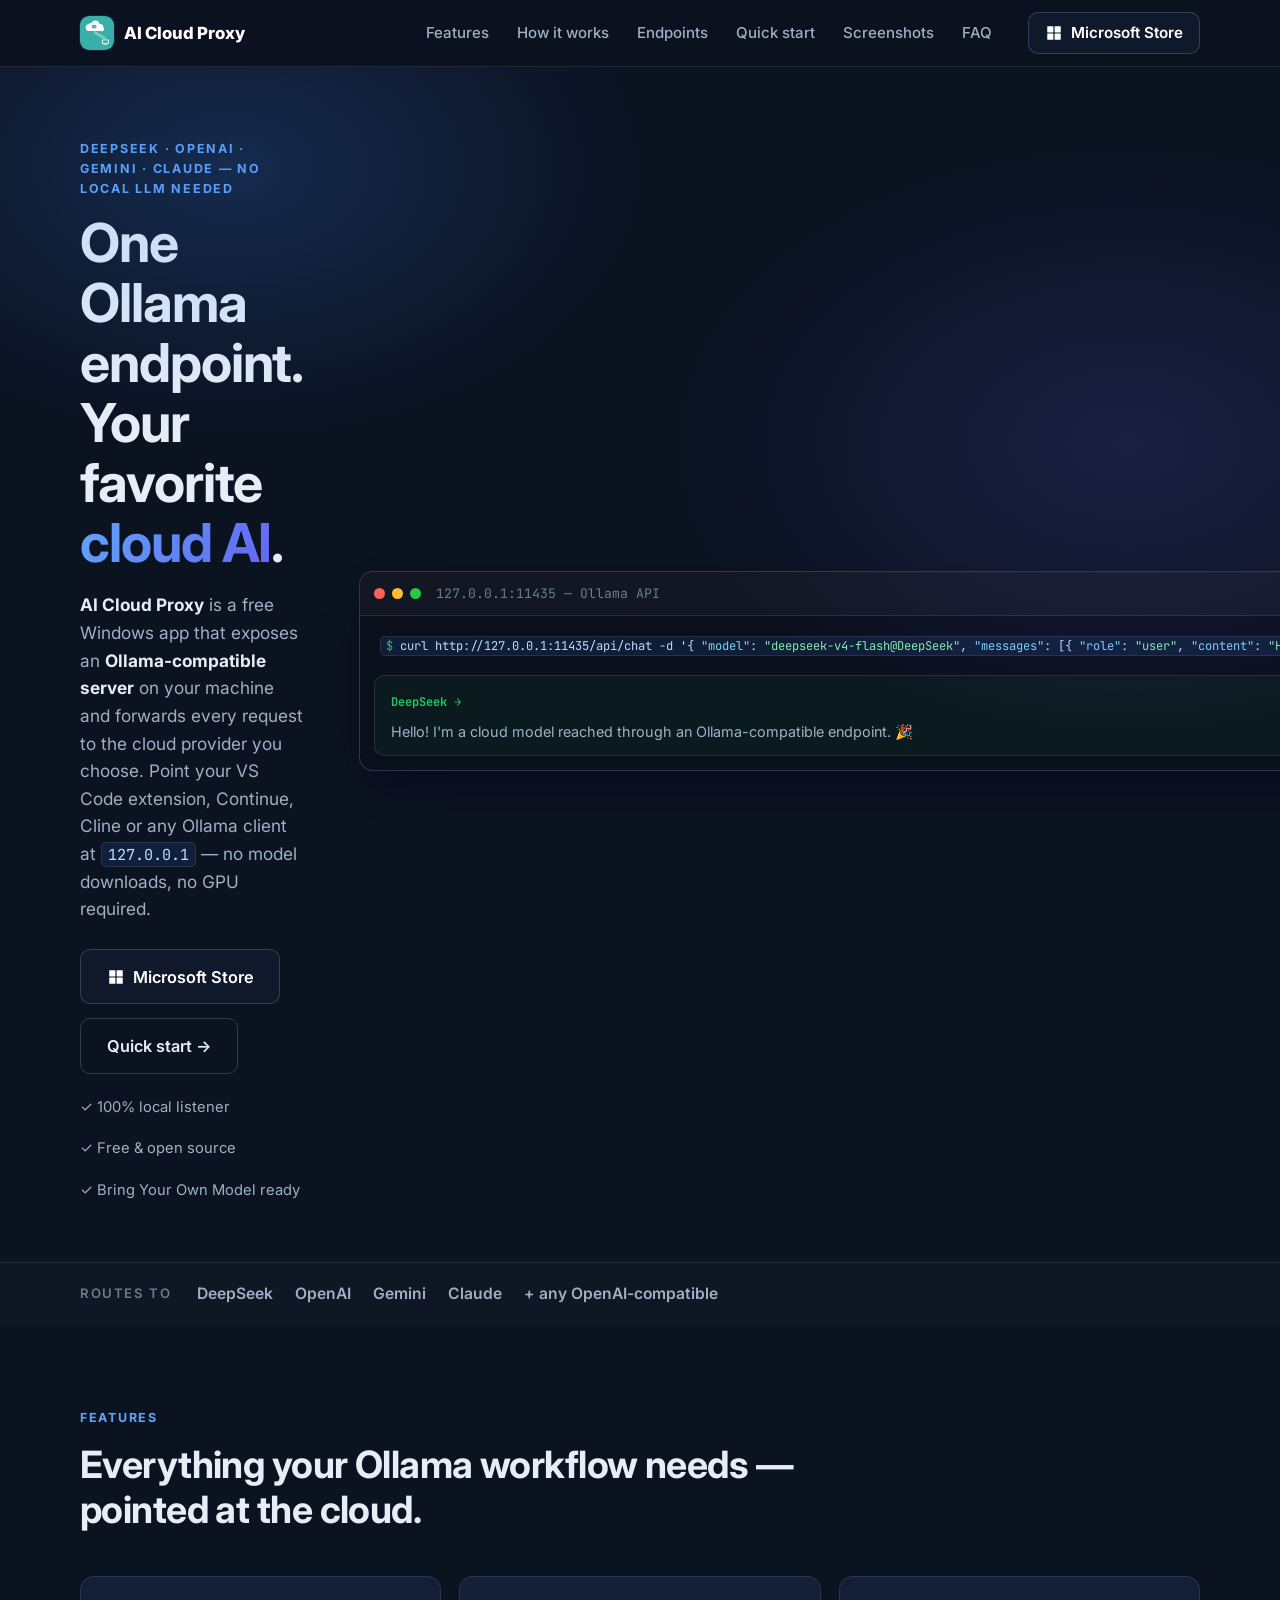
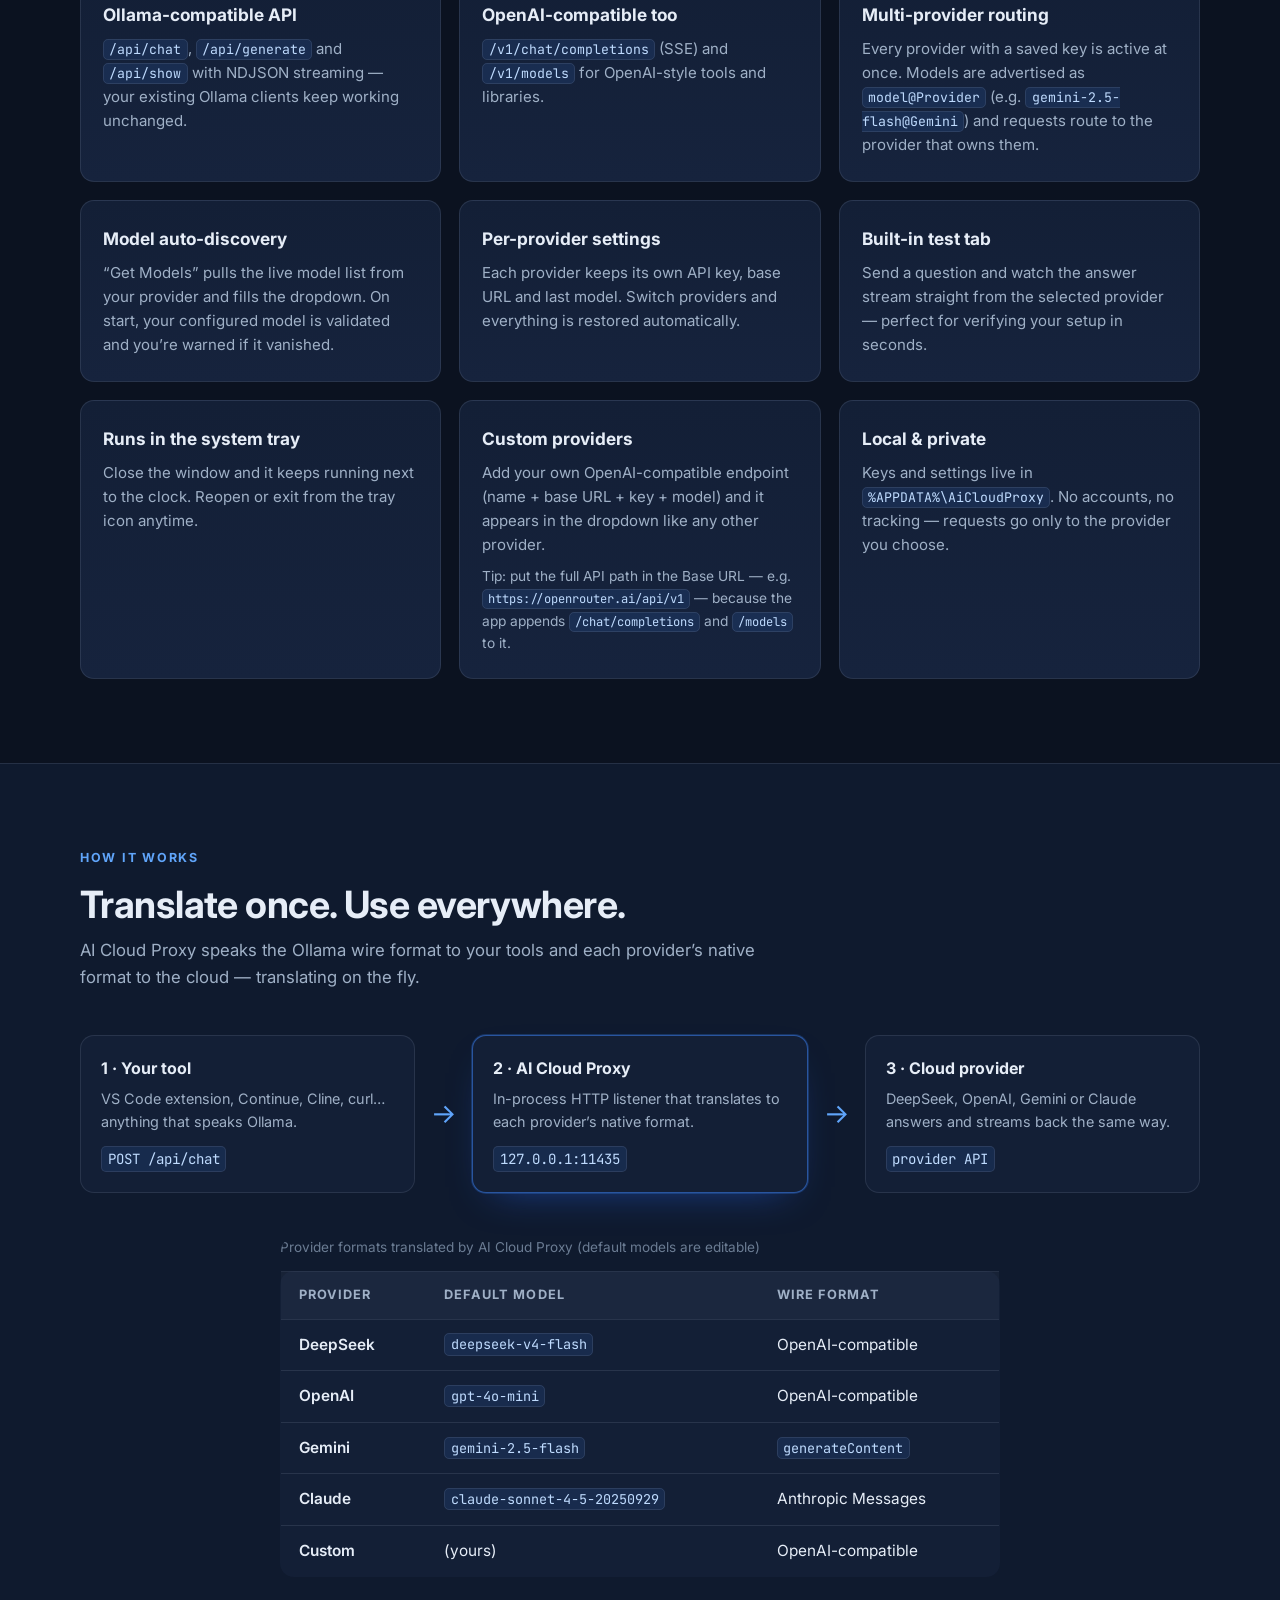
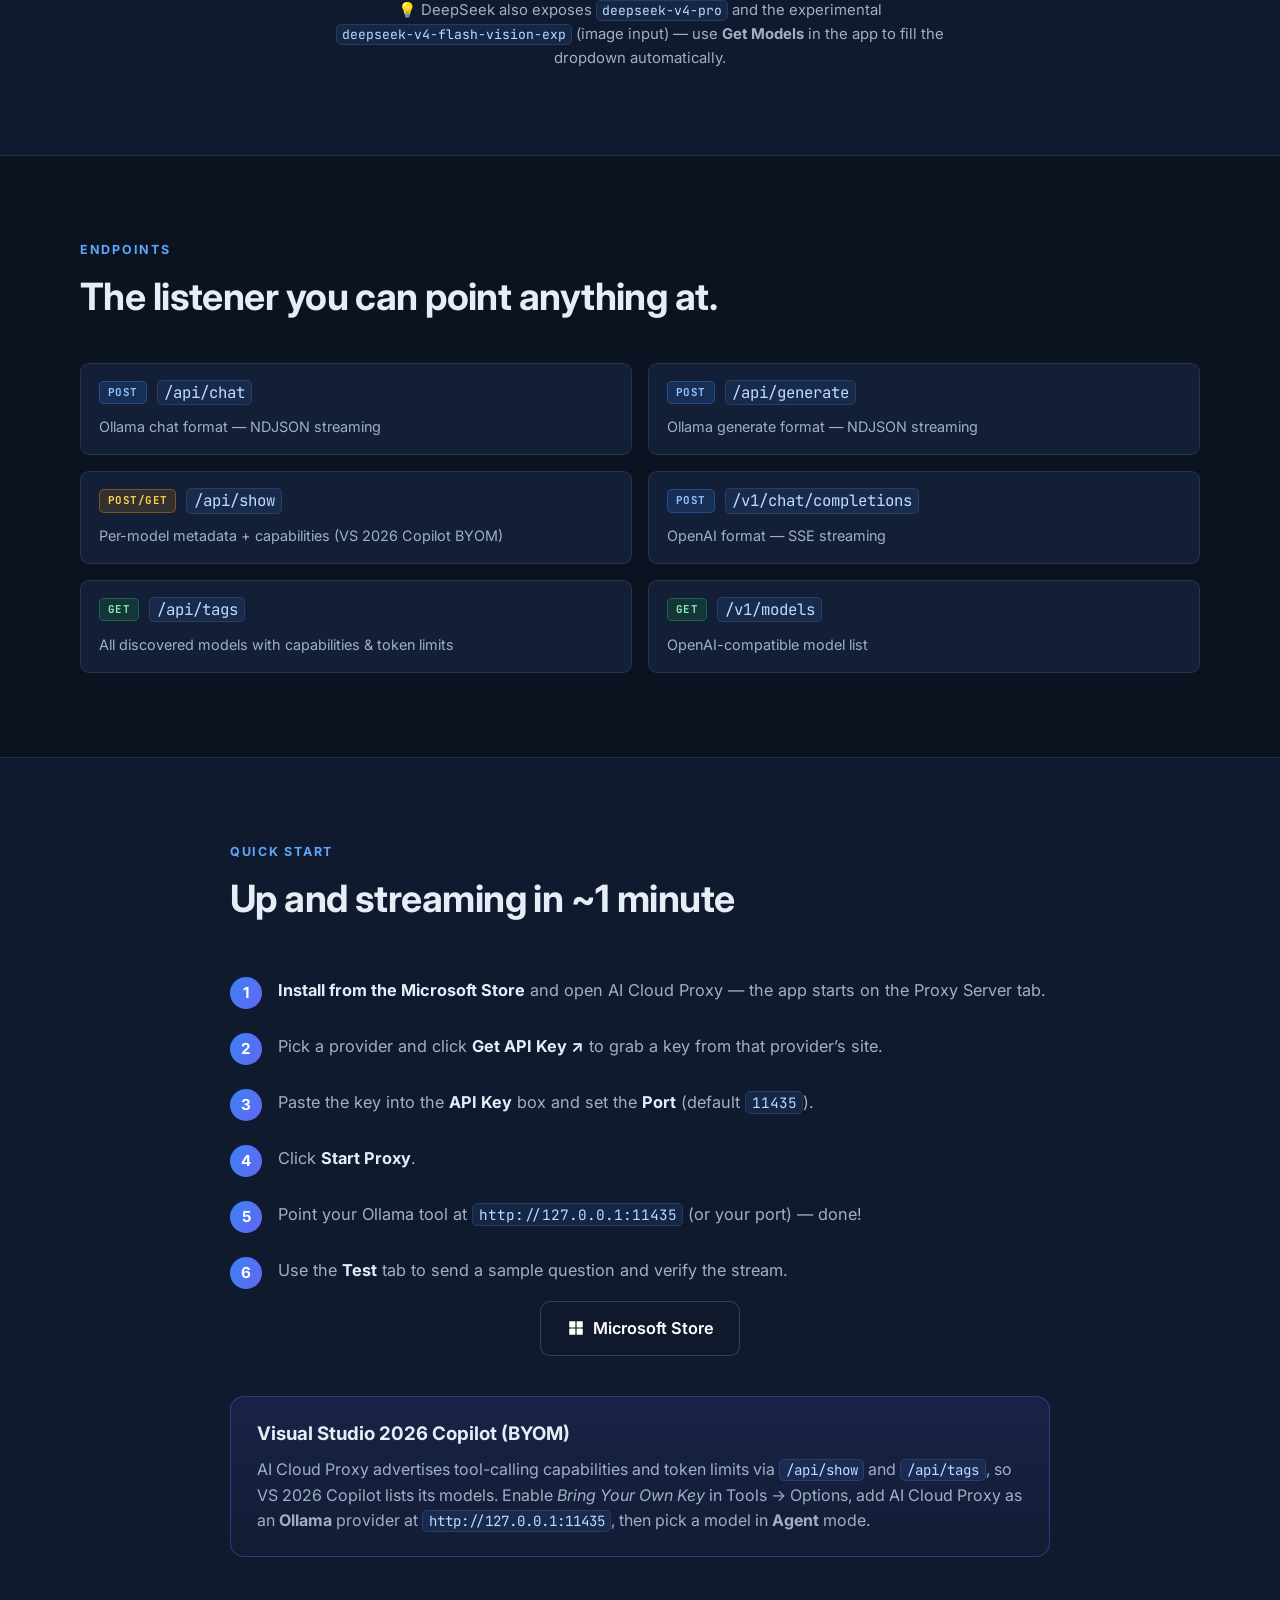
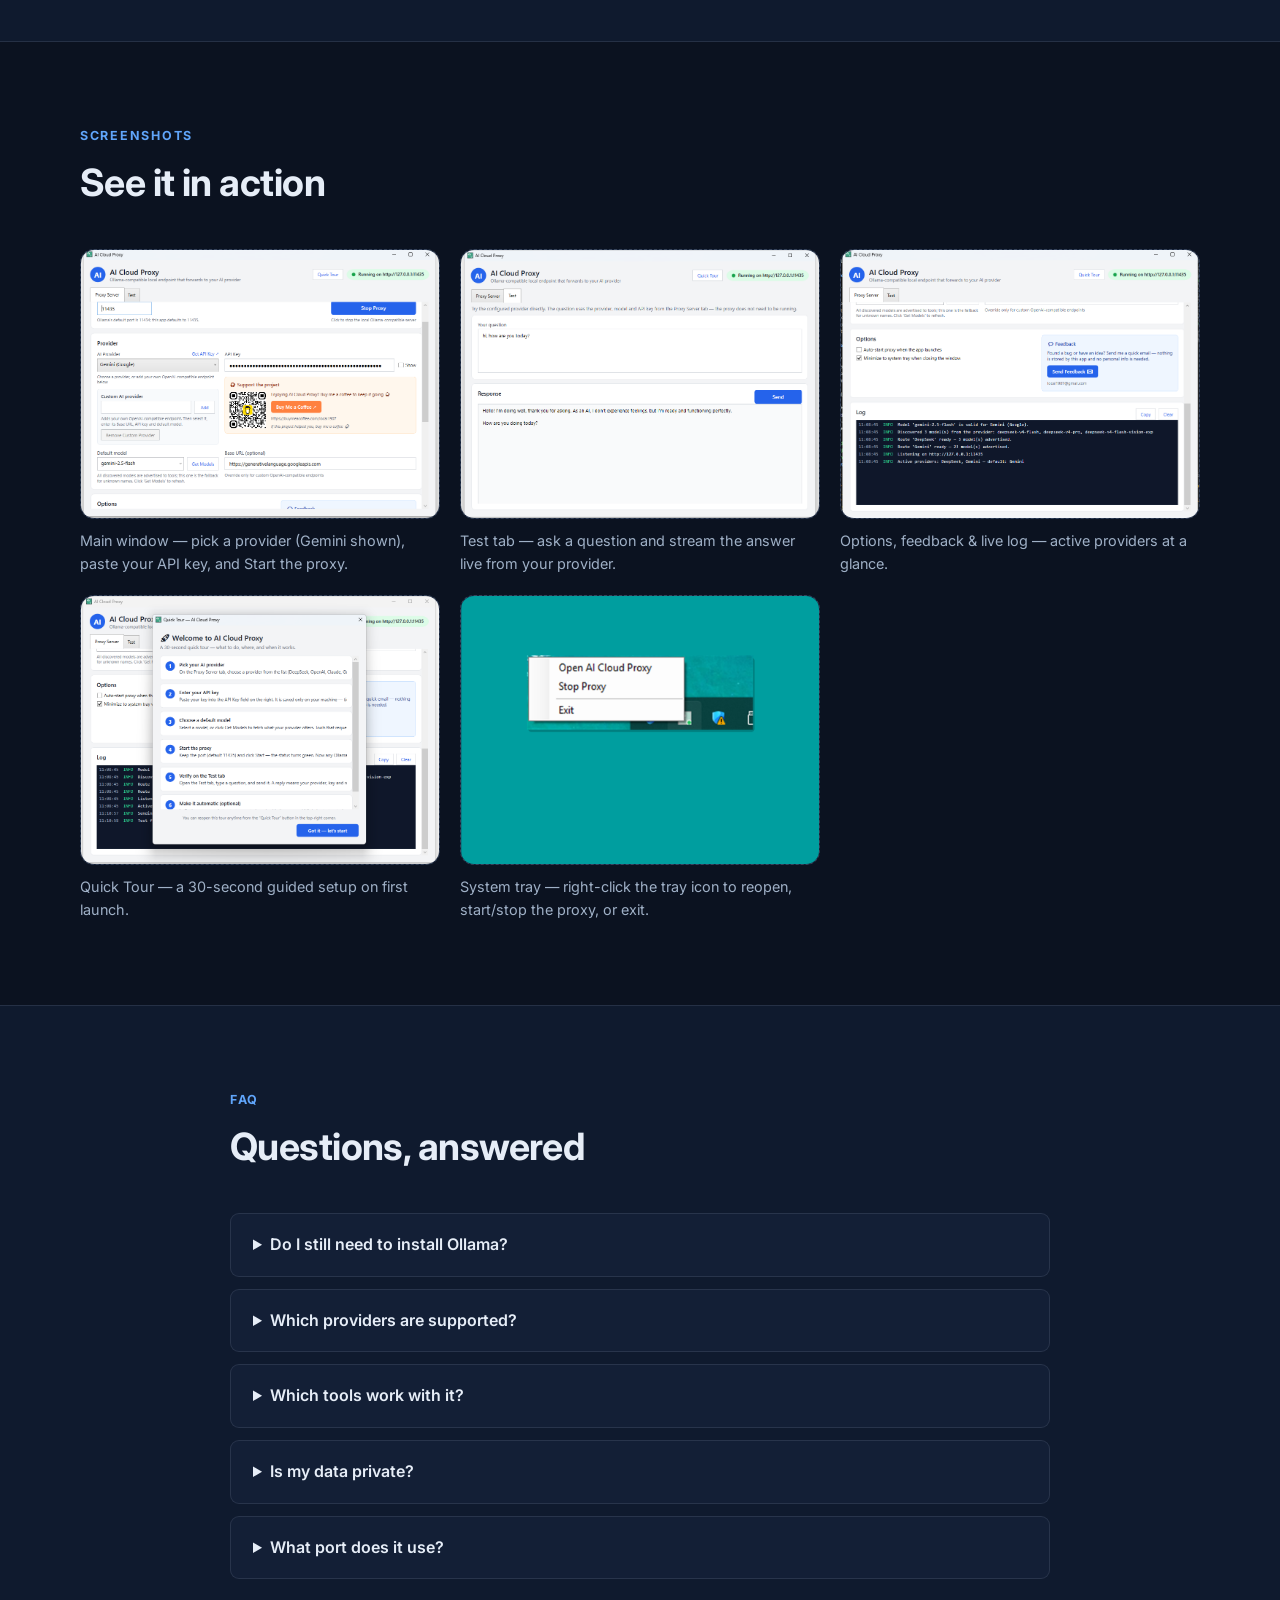
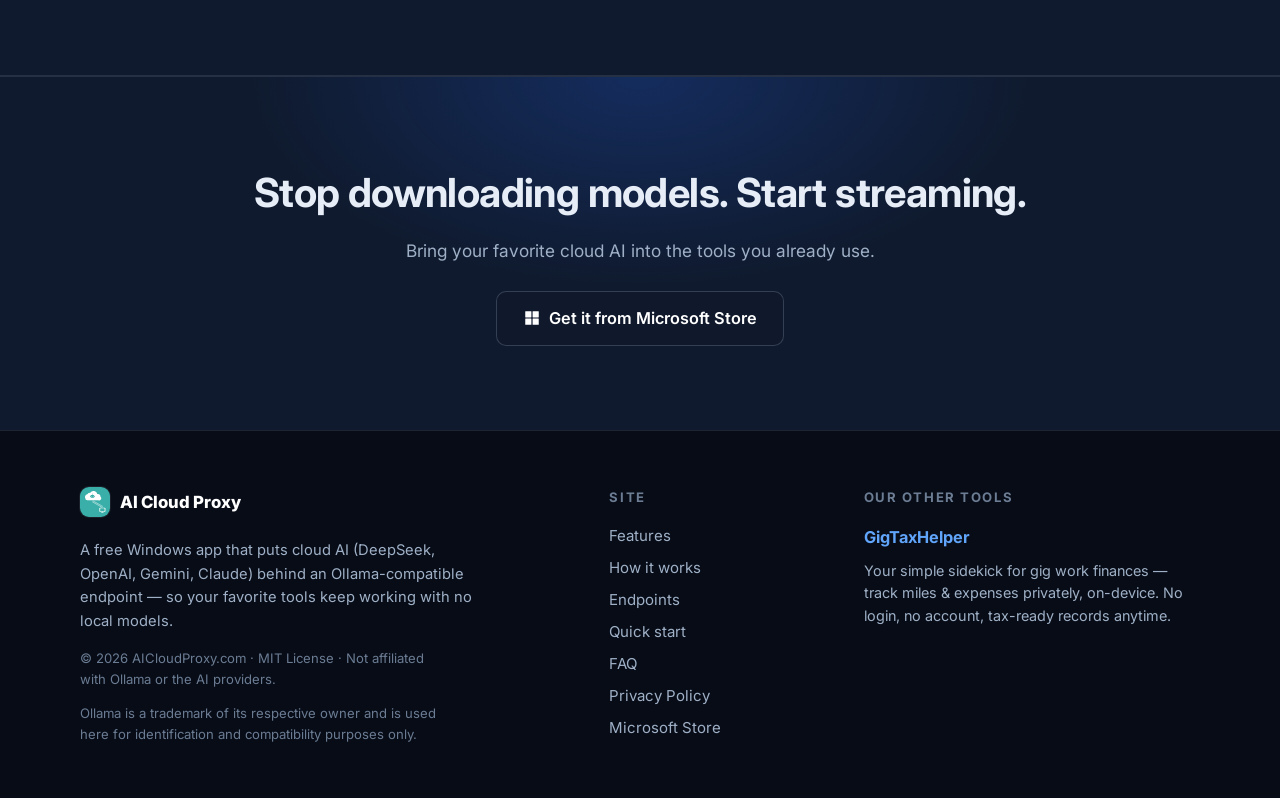
==== commit 70e0beec: "Check updates against the Microsoft Store instead of GitHub tags The update banner compared the inst" ====
--- a/web/index.html
+++ b/web/index.html
@@ -464,7 +464,6 @@
           <svg class="store-icon" viewBox="0 0 24 24" aria-hidden="true" focusable="false"><rect x="3" y="3" width="8.2" height="8.2" rx="0.4" fill="currentColor"/><rect x="12.8" y="3" width="8.2" height="8.2" rx="0.4" fill="currentColor"/><rect x="3" y="12.8" width="8.2" height="8.2" rx="0.4" fill="currentColor"/><rect x="12.8" y="12.8" width="8.2" height="8.2" rx="0.4" fill="currentColor"/></svg>
           Microsoft Store
         </a>
-        <a class="btn btn-primary" href="https://github.com/local1907/AiCloudProxy/releases/latest/download/AICloudProxy.exe">Download</a>
         <button class="nav-toggle" id="navToggle" aria-label="Toggle menu" aria-expanded="false" aria-controls="mobileMenu">
           <span></span><span></span><span></span>
         </button>
@@ -479,7 +478,6 @@
       <a href="#quick-start">Quick start</a>
       <a href="#screenshots">Screenshots</a>
       <a href="#faq">FAQ</a>
-      <a class="btn btn-primary" href="https://github.com/local1907/AiCloudProxy/releases/latest/download/AICloudProxy.exe">Download</a>
       <a class="btn btn-store" href="https://apps.microsoft.com/detail/9NBB09H4P1MK" target="_blank" rel="noopener">
         <svg class="store-icon" viewBox="0 0 24 24" aria-hidden="true" focusable="false"><rect x="3" y="3" width="8.2" height="8.2" rx="0.4" fill="currentColor"/><rect x="12.8" y="3" width="8.2" height="8.2" rx="0.4" fill="currentColor"/><rect x="3" y="12.8" width="8.2" height="8.2" rx="0.4" fill="currentColor"/><rect x="12.8" y="12.8" width="8.2" height="8.2" rx="0.4" fill="currentColor"/></svg>
         Microsoft Store
@@ -501,7 +499,6 @@
             any Ollama client at <code>127.0.0.1</code> — no model downloads, no GPU required.
           </p>
           <div class="hero-cta reveal">
-            <a class="btn btn-primary btn-lg" href="https://github.com/local1907/AiCloudProxy/releases/latest/download/AICloudProxy.exe">Download for Windows</a>
             <a class="btn btn-store btn-lg" href="https://apps.microsoft.com/detail/9NBB09H4P1MK" target="_blank" rel="noopener">
               <svg class="store-icon" viewBox="0 0 24 24" aria-hidden="true" focusable="false"><rect x="3" y="3" width="8.2" height="8.2" rx="0.4" fill="currentColor"/><rect x="12.8" y="3" width="8.2" height="8.2" rx="0.4" fill="currentColor"/><rect x="3" y="12.8" width="8.2" height="8.2" rx="0.4" fill="currentColor"/><rect x="12.8" y="12.8" width="8.2" height="8.2" rx="0.4" fill="currentColor"/></svg>
               Microsoft Store
@@ -691,7 +688,7 @@
           <h2 id="download">Up and streaming in ~1 minute</h2>
         </div>
         <ol class="steps reveal">
-          <li><span class="step-num">1</span><div><strong>Run AICloudProxy.exe</strong> — the app opens on the Proxy Server tab.</div></li>
+          <li><span class="step-num">1</span><div><strong>Install from the Microsoft Store</strong> and open AI Cloud Proxy — the app starts on the Proxy Server tab.</div></li>
           <li><span class="step-num">2</span><div>Pick a provider and click <strong>Get API Key ↗</strong> to grab a key from that provider&rsquo;s site.</div></li>
           <li><span class="step-num">3</span><div>Paste the key into the <strong>API Key</strong> box and set the <strong>Port</strong> (default <code>11435</code>).</div></li>
           <li><span class="step-num">4</span><div>Click <strong>Start Proxy</strong>.</div></li>
@@ -700,7 +697,6 @@
         </ol>
 
         <div class="btn-row reveal">
-          <a class="btn btn-primary btn-lg" href="https://github.com/local1907/AiCloudProxy/releases/latest/download/AICloudProxy.exe">Download for Windows</a>
           <a class="btn btn-store btn-lg" href="https://apps.microsoft.com/detail/9NBB09H4P1MK" target="_blank" rel="noopener">
             <svg class="store-icon" viewBox="0 0 24 24" aria-hidden="true" focusable="false"><rect x="3" y="3" width="8.2" height="8.2" rx="0.4" fill="currentColor"/><rect x="12.8" y="3" width="8.2" height="8.2" rx="0.4" fill="currentColor"/><rect x="3" y="12.8" width="8.2" height="8.2" rx="0.4" fill="currentColor"/><rect x="12.8" y="12.8" width="8.2" height="8.2" rx="0.4" fill="currentColor"/></svg>
             Microsoft Store
@@ -838,7 +834,6 @@
         <h2 class="reveal">Stop downloading models. Start streaming.</h2>
         <p class="reveal">Bring your favorite cloud AI into the tools you already use.</p>
         <div class="btn-row reveal">
-          <a class="btn btn-light btn-lg" href="https://github.com/local1907/AiCloudProxy/releases/latest/download/AICloudProxy.exe">Download AI Cloud Proxy</a>
           <a class="btn btn-store btn-lg" href="https://apps.microsoft.com/detail/9NBB09H4P1MK" target="_blank" rel="noopener">
             <svg class="store-icon" viewBox="0 0 24 24" aria-hidden="true" focusable="false"><rect x="3" y="3" width="8.2" height="8.2" rx="0.4" fill="currentColor"/><rect x="12.8" y="3" width="8.2" height="8.2" rx="0.4" fill="currentColor"/><rect x="3" y="12.8" width="8.2" height="8.2" rx="0.4" fill="currentColor"/><rect x="12.8" y="12.8" width="8.2" height="8.2" rx="0.4" fill="currentColor"/></svg>
             Get it from Microsoft Store
